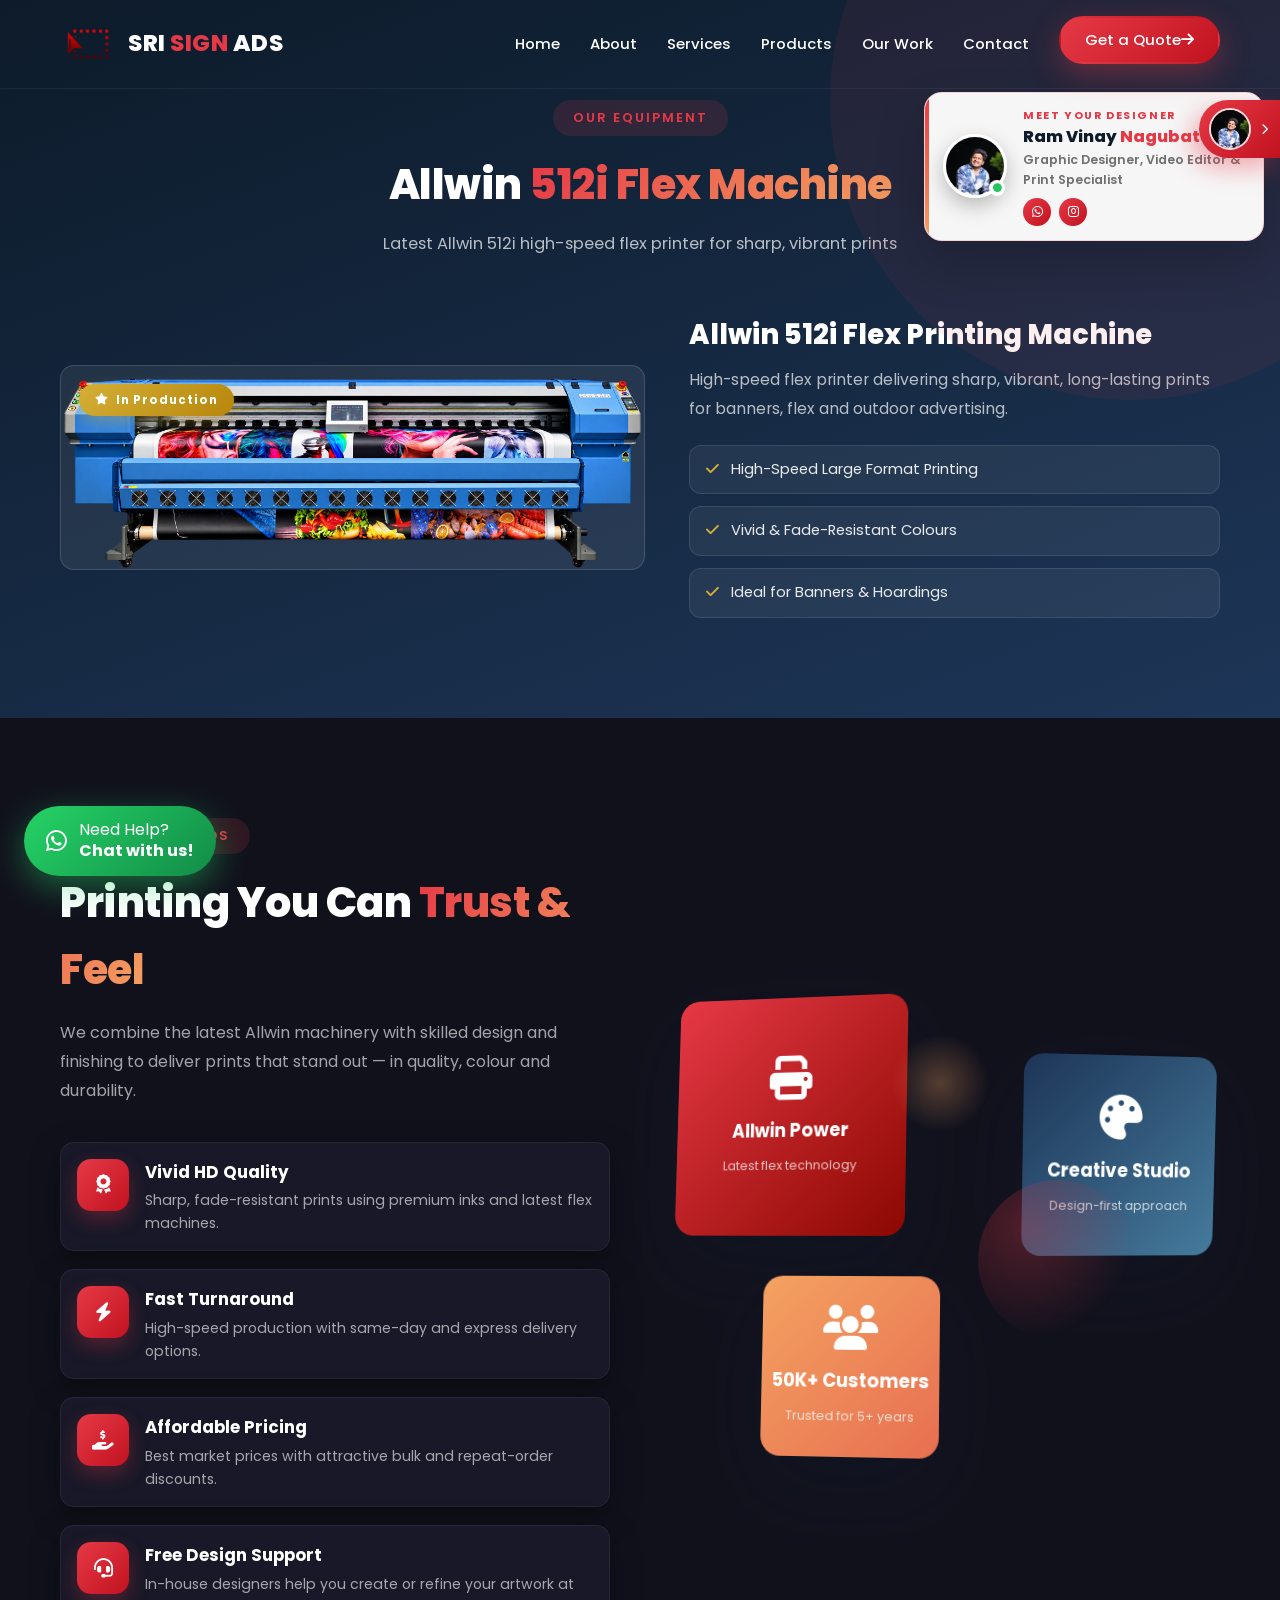
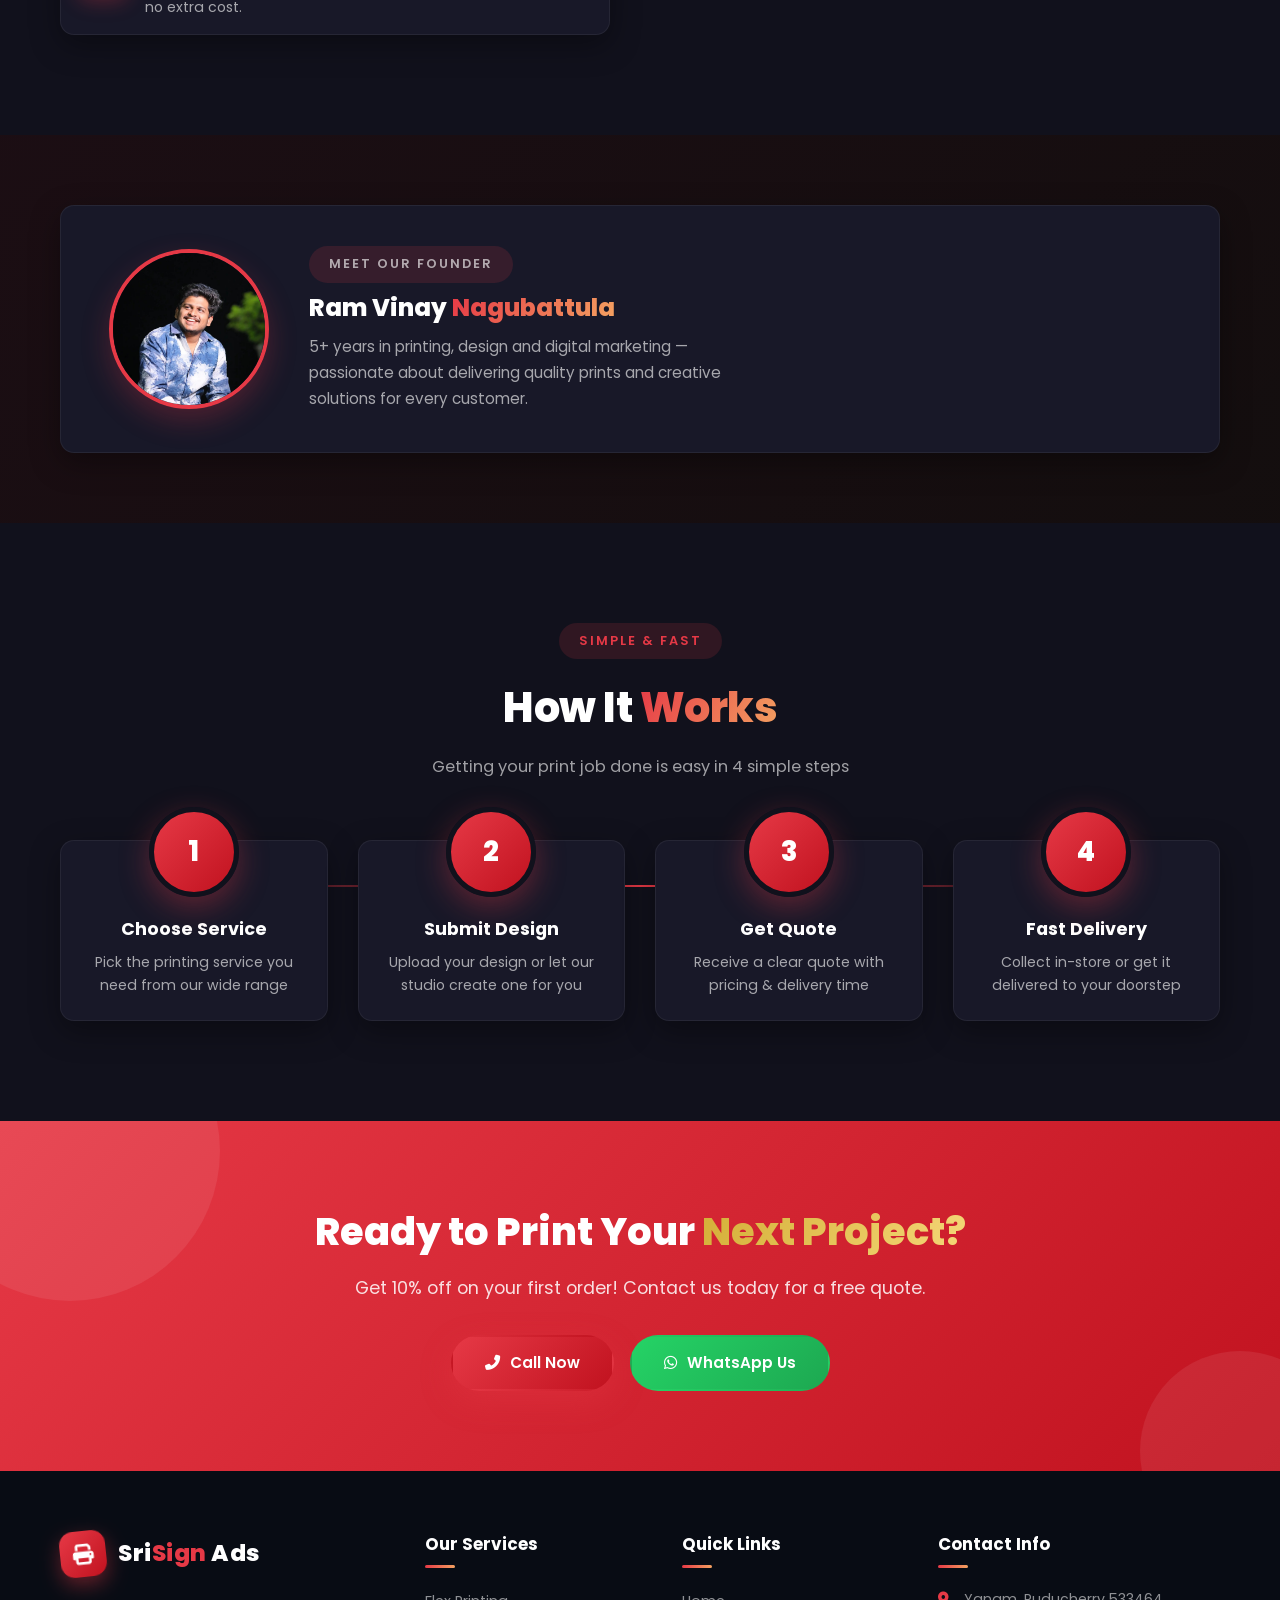
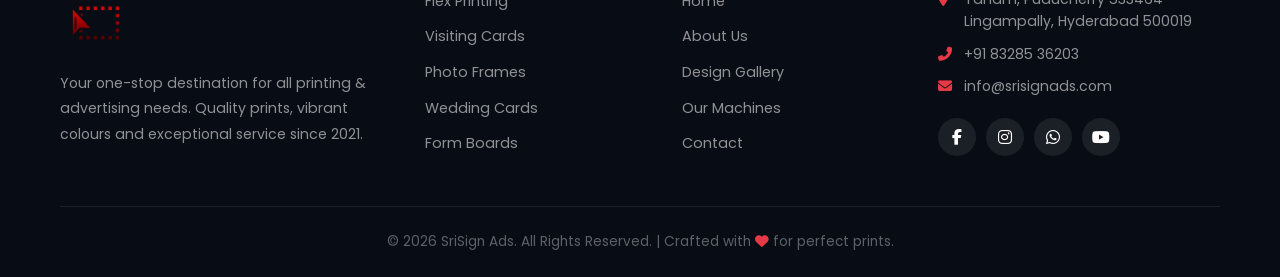
==== about.html @ f0fa79f9 "Split single page into separate pages (Home/About/Services/Products/Our Work/Contact)" ====
<!DOCTYPE html>
<html lang="en">
<head>
    <meta charset="UTF-8">
    <meta name="viewport" content="width=device-width, initial-scale=1.0">
    <title>About Us - SRI SIGN ADS</title>
    <link rel="stylesheet" href="style.css">
    <link rel="preconnect" href="https://fonts.googleapis.com">
    <link rel="preconnect" href="https://fonts.gstatic.com" crossorigin>
    <link href="https://fonts.googleapis.com/css2?family=Poppins:wght@300;400;500;600;700;800;900&display=swap" rel="stylesheet">
    <link rel="stylesheet" href="https://cdnjs.cloudflare.com/ajax/libs/font-awesome/6.4.0/css/all.min.css">
</head>
<body>

    <!-- Navbar -->
    <nav class="navbar" id="navbar">
        <div class="container nav-container">
            <a href="index.html" class="logo">
                <img src="images/logo-new.png" alt="SRI SIGN ADS Logo" class="logo-img">
                <span class="logo-text">SRI<span> SIGN</span> ADS</span>
            </a>
            <button class="nav-toggle" id="navToggle" aria-label="Menu">
                <i class="fas fa-bars"></i>
            </button>
            <ul class="nav-links" id="navLinks">
                <li><a href="index.html">Home</a></li>
                <li><a href="about.html">About</a></li>
                <li><a href="services.html">Services</a></li>
                <li><a href="products.html">Products</a></li>
                <li><a href="our-work.html">Our Work</a></li>
                <li><a href="contact.html">Contact</a></li>
                <li class="nav-cta"><a href="contact.html" class="btn btn-primary btn-nav">Get a Quote<i class="fas fa-arrow-right"></i></a></li>
            </ul>
        </div>
    </nav>

    <!-- Founder Side Slide -->
    <div class="founder-slide" id="founderSlide">
        <div class="founder-slide-card">
            <div class="founder-slide-avatar">
                <img src="images/founder.jpg" alt="Ram Vinay Nagubattula" class="founder-slide-img">
                <span class="founder-slide-status"><i class="fas fa-circle"></i></span>
            </div>
            <div class="founder-slide-info">
                <span class="founder-slide-greet">Meet your designer</span>
                <h4 class="founder-slide-name">Ram Vinay <span>Nagubattula</span></h4>
                <p class="founder-slide-role">Graphic Designer, Video Editor &amp; Print Specialist</p>
                <div class="founder-slide-social">
                    <a href="https://wa.me/918328536203" target="_blank" aria-label="WhatsApp"><i class="fab fa-whatsapp"></i></a>
                    <a href="https://www.instagram.com/srisign.ads/?hl=en" target="_blank" aria-label="Instagram"><i class="fab fa-instagram"></i></a>
                </div>
            </div>
        </div>
    </div>
    <button class="founder-slide-toggle" id="founderToggle" aria-label="Toggle founder card" title="Founder">
        <img src="images/founder.jpg" alt="Founder" class="founder-toggle-img">
        <i class="fas fa-chevron-left founder-toggle-icon"></i>
    </button>

    <!-- Machines Section -->
    <section class="machines" id="machines">
        <div class="container">
            <div class="section-header">
                <span class="section-tag">Our Equipment</span>
                <h2>Allwin <span class="grad-text">512i Flex Machine</span></h2>
                <p>Latest Allwin 512i high-speed flex printer for sharp, vibrant prints</p>
            </div>
            <div class="machine-layout">
                <div class="machine-showcase tilt-card">
                    <img src="images/allwin-machine-512i.png" alt="Allwin 512i Flex Printing Machine">
                    <span class="machine-tag"><i class="fas fa-star"></i> In Production</span>
                </div>
                <div class="machine-caption">
                    <h3>Allwin 512i Flex Printing Machine</h3>
                    <p>High-speed flex printer delivering sharp, vibrant, long-lasting prints for banners, flex and outdoor advertising.</p>
                    <ul>
                        <li><i class="fas fa-check"></i> High-Speed Large Format Printing</li>
                        <li><i class="fas fa-check"></i> Vivid &amp; Fade-Resistant Colours</li>
                        <li><i class="fas fa-check"></i> Ideal for Banners &amp; Hoardings</li>
                    </ul>
                </div>
            </div>
        </div>
    </section>

    <!-- Why Choose Us -->
    <section class="why-us" id="about">
        <div class="container">
            <div class="why-us-grid">
                <div class="why-us-content">
                    <span class="section-tag">Why SriSign Ads</span>
                    <h2>Printing You Can <span class="grad-text">Trust &amp; Feel</span></h2>
                    <p class="why-us-desc">We combine the latest Allwin machinery with skilled design and finishing to deliver prints that stand out — in quality, colour and durability.</p>
                    <div class="features-list">
                        <div class="feature-item tilt-card">
                            <div class="feature-icon"><i class="fas fa-award"></i></div>
                            <div>
                                <h4>Vivid HD Quality</h4>
                                <p>Sharp, fade-resistant prints using premium inks and latest flex machines.</p>
                            </div>
                        </div>
                        <div class="feature-item tilt-card">
                            <div class="feature-icon"><i class="fas fa-bolt"></i></div>
                            <div>
                                <h4>Fast Turnaround</h4>
                                <p>High-speed production with same-day and express delivery options.</p>
                            </div>
                        </div>
                        <div class="feature-item tilt-card">
                            <div class="feature-icon"><i class="fas fa-hand-holding-usd"></i></div>
                            <div>
                                <h4>Affordable Pricing</h4>
                                <p>Best market prices with attractive bulk and repeat-order discounts.</p>
                            </div>
                        </div>
                        <div class="feature-item tilt-card">
                            <div class="feature-icon"><i class="fas fa-headset"></i></div>
                            <div>
                                <h4>Free Design Support</h4>
                                <p>In-house designers help you create or refine your artwork at no extra cost.</p>
                            </div>
                        </div>
                    </div>
                </div>
                <div class="why-us-visual">
                    <div class="visual-3d v3d-1">
                        <i class="fas fa-print"></i>
                        <h4>Allwin Power</h4>
                        <p>Latest flex technology</p>
                    </div>
                    <div class="visual-3d v3d-2">
                        <i class="fas fa-palette"></i>
                        <h4>Creative Studio</h4>
                        <p>Design-first approach</p>
                    </div>
                    <div class="visual-3d v3d-3">
                        <i class="fas fa-users"></i>
                        <h4>50K+ Customers</h4>
                        <p>Trusted for 5+ years</p>
                    </div>
                    <div class="orb orb-1"></div>
                    <div class="orb orb-2"></div>
                </div>
            </div>
        </div>
    </section>

    <!-- Founder -->
    <section class="founder-section">
        <div class="container">
            <div class="founder-card tilt-card">
                <div class="founder-img-wrap">
                    <img src="images/founder.jpg" alt="Founder Ram Vinay Nagubattula" class="founder-img">
                </div>
                <div class="founder-info">
                    <span class="section-tag">Meet Our Founder</span>
                    <h3>Ram Vinay <span class="grad-text">Nagubattula</span></h3>
                    <p>5+ years in printing, design and digital marketing — passionate about delivering quality prints and creative solutions for every customer.</p>
                </div>
            </div>
        </div>
    </section>

    <!-- Process Section -->
    <section class="process">
        <div class="container">
            <div class="section-header">
                <span class="section-tag">Simple &amp; Fast</span>
                <h2>How It <span class="grad-text">Works</span></h2>
                <p>Getting your print job done is easy in 4 simple steps</p>
            </div>
            <div class="process-grid">
                <div class="process-step tilt-card">
                    <div class="step-number">1</div>
                    <h4>Choose Service</h4>
                    <p>Pick the printing service you need from our wide range</p>
                </div>
                <div class="process-step tilt-card">
                    <div class="step-number">2</div>
                    <h4>Submit Design</h4>
                    <p>Upload your design or let our studio create one for you</p>
                </div>
                <div class="process-step tilt-card">
                    <div class="step-number">3</div>
                    <h4>Get Quote</h4>
                    <p>Receive a clear quote with pricing &amp; delivery time</p>
                </div>
                <div class="process-step tilt-card">
                    <div class="step-number">4</div>
                    <h4>Fast Delivery</h4>
                    <p>Collect in-store or get it delivered to your doorstep</p>
                </div>
            </div>
        </div>
    </section>

    <!-- CTA Section -->
    <section class="cta">
        <div class="container">
            <h2>Ready to Print Your <span class="grad-text-2">Next Project?</span></h2>
            <p>Get 10% off on your first order! Contact us today for a free quote.</p>
            <div class="cta-buttons">
                <a href="tel:+918328536203" class="btn btn-primary"><i class="fas fa-phone-alt"></i> Call Now</a>
                <a href="https://wa.me/918328536203" class="btn btn-whatsapp"><i class="fab fa-whatsapp"></i> WhatsApp Us</a>
            </div>
        </div>
    </section>

    <!-- Footer -->
    <footer class="footer">
        <div class="container">
            <div class="footer-grid">
                <div class="footer-col">
                    <a href="index.html" class="logo footer-logo">
                        <div class="footer-logo-head">
                            <div class="logo-badge"><i class="fas fa-print"></i></div>
                            <span class="logo-text">Sri<span>Sign</span> Ads</span>
                        </div>
                        <img src="images/logo-new.png" alt="SriSign Ads Logo" class="footer-logo-png">
                    </a>
                    <p>Your one-stop destination for all printing &amp; advertising needs. Quality prints, vibrant colours and exceptional service since 2021.</p>
                </div>
                <div class="footer-col">
                    <h4>Our Services</h4>
                    <ul>
                        <li><a href="services.html">Flex Printing</a></li>
                        <li><a href="services.html">Visiting Cards</a></li>
                        <li><a href="services.html">Photo Frames</a></li>
                        <li><a href="services.html">Wedding Cards</a></li>
                        <li><a href="services.html">Form Boards</a></li>
                    </ul>
                </div>
                <div class="footer-col">
                    <h4>Quick Links</h4>
                    <ul>
                        <li><a href="index.html">Home</a></li>
                        <li><a href="about.html">About Us</a></li>
                        <li><a href="our-work.html">Design Gallery</a></li>
                        <li><a href="products.html#machines">Our Machines</a></li>
                        <li><a href="contact.html">Contact</a></li>
                    </ul>
                </div>
                <div class="footer-col">
                    <h4>Contact Info</h4>
                    <ul class="footer-contact">
                        <li><i class="fas fa-map-marker-alt"></i> Yanam, Puducherry 533464<br>Lingampally, Hyderabad 500019</li>
                        <li><i class="fas fa-phone-alt"></i> +91 83285 36203</li>
                        <li><i class="fas fa-envelope"></i> info@srisignads.com</li>
                    </ul>
                    <div class="footer-social">
                        <a href="#" aria-label="Facebook"><i class="fab fa-facebook-f"></i></a>
                        <a href="https://www.instagram.com/srisign.ads/?hl=en" target="_blank" aria-label="Instagram"><i class="fab fa-instagram"></i></a>
                        <a href="https://wa.me/918328536203" target="_blank" aria-label="WhatsApp"><i class="fab fa-whatsapp"></i></a>
                        <a href="#" aria-label="YouTube"><i class="fab fa-youtube"></i></a>
                    </div>
                </div>
            </div>
            <div class="footer-bottom">
                <p>&copy; 2026 SriSign Ads. All Rights Reserved. | Crafted with <i class="fas fa-heart"></i> for perfect prints.</p>
            </div>
        </div>
    </footer>

    <!-- Back to Top -->
    <a href="index.html" class="back-to-top" id="backToTop" aria-label="Back to top">
        <i class="fas fa-arrow-up"></i>
    </a>

    <!-- Floating WhatsApp -->
    <a href="https://wa.me/918328536203?text=Hi%20SriSign%20Ads%2C%20I%20need%20a%20quote" class="whatsapp-float" target="_blank" aria-label="Chat on WhatsApp">
        <div class="whatsapp-float-icon"><i class="fab fa-whatsapp"></i></div>
        <span class="whatsapp-float-text">Need Help?<strong>Chat with us!</strong></span>
    </a>

    <script src="script.js"></script>
</body>
</html>
---- style.css ----
/* ===== RESET & BASE ===== */
* {
    margin: 0;
    padding: 0;
    box-sizing: border-box;
}

:root {
    --primary: #e63946;
    --primary-dark: #c1121f;
    --secondary: #1d3557;
    --accent: #f4a261;
    --gold: #d4af37;
    --dark: #0d1b2a;
    --light: #f5f7fb;
    --gray: #6c757d;
    --light-gray: #e9ecef;
    --white: #ffffff;
    --shadow: 0 10px 30px rgba(0, 0, 0, 0.1);
    --shadow-lg: 0 20px 60px rgba(0, 0, 0, 0.18);
    --shadow-3d: 0 30px 80px rgba(13, 27, 42, 0.35);
    --radius: 14px;
    --transition: all 0.35s cubic-bezier(0.22, 1, 0.36, 1);
}

html {
    scroll-behavior: smooth;
}

body {
    font-family: 'Poppins', sans-serif;
    color: #333;
    line-height: 1.6;
    overflow-x: hidden;
    background: var(--white);
}

.container {
    max-width: 1200px;
    margin: 0 auto;
    padding: 0 20px;
}

a {
    text-decoration: none;
    color: inherit;
}

ul {
    list-style: none;
}

img {
    max-width: 100%;
    display: block;
}

/* ===== UTILITIES ===== */
.grad-text {
    background: linear-gradient(120deg, var(--primary) 0%, var(--accent) 100%);
    -webkit-background-clip: text;
    background-clip: text;
    -webkit-text-fill-color: transparent;
    color: transparent;
}

.grad-text-2 {
    background: linear-gradient(120deg, var(--gold) 0%, #f5d778 100%);
    -webkit-background-clip: text;
    background-clip: text;
    -webkit-text-fill-color: transparent;
    color: transparent;
}

.section-tag {
    display: inline-flex;
    align-items: center;
    gap: 8px;
    padding: 8px 20px;
    border-radius: 50px;
    background: rgba(230, 57, 70, 0.08);
    color: var(--primary);
    font-size: 0.8rem;
    font-weight: 600;
    letter-spacing: 2px;
    text-transform: uppercase;
    margin-bottom: 16px;
}

.section-tag.light {
    background: rgba(255, 255, 255, 0.12);
    color: var(--gold);
}

/* ===== BUTTONS ===== */
.btn {
    display: inline-flex;
    align-items: center;
    justify-content: center;
    gap: 10px;
    padding: 14px 32px;
    border-radius: 50px;
    font-weight: 600;
    font-size: 0.95rem;
    cursor: pointer;
    transition: var(--transition);
    border: 2px solid transparent;
    text-align: center;
    position: relative;
    overflow: hidden;
}

.btn::after {
    content: '';
    position: absolute;
    inset: 0;
    background: linear-gradient(120deg, transparent 30%, rgba(255, 255, 255, 0.25) 50%, transparent 70%);
    transform: translateX(-100%);
    transition: transform 0.6s ease;
}

.btn:hover::after {
    transform: translateX(100%);
}

.btn-primary {
    background: linear-gradient(135deg, var(--primary), var(--primary-dark));
    color: var(--white);
    border-color: transparent;
}

.btn-primary:hover {
    transform: translateY(-3px);
    box-shadow: 0 12px 35px rgba(230, 57, 70, 0.45);
}

.btn-secondary {
    background: rgba(255, 255, 255, 0.08);
    color: var(--white);
    border-color: rgba(255, 255, 255, 0.6);
    backdrop-filter: blur(6px);
}

.btn-secondary:hover {
    background: var(--white);
    color: var(--secondary);
    transform: translateY(-3px);
}

.btn-outline {
    background: transparent;
    color: var(--primary);
    border-color: var(--primary);
}

.btn-outline:hover {
    background: var(--primary);
    color: var(--white);
    transform: translateY(-3px);
    box-shadow: 0 12px 30px rgba(230, 57, 70, 0.35);
}

.btn-whatsapp {
    background: linear-gradient(135deg, #25d366, #1da851);
    color: var(--white);
    border-color: transparent;
}

.btn-whatsapp:hover {
    transform: translateY(-3px);
    box-shadow: 0 12px 30px rgba(37, 211, 102, 0.45);
}

.btn-full {
    width: 100%;
}

.btn-nav {
    background: linear-gradient(135deg, var(--primary), var(--primary-dark));
    color: var(--white) !important;
    padding: 10px 24px !important;
    border-radius: 50px;
    display: inline-block;
}

.btn-nav:hover {
    box-shadow: 0 8px 25px rgba(230, 57, 70, 0.4);
}

/* ===== 3D TILT CARDS ===== */
.tilt-card {
    perspective: 1000px;
}

.tilt-card:hover {
    transform: perspective(1000px) rotateX(4deg) rotateY(-4deg) translateY(-8px);
    box-shadow: var(--shadow-3d);
}

/* ===== NAVBAR ===== */
.navbar {
    position: fixed;
    top: 0;
    left: 0;
    right: 0;
    z-index: 1000;
    padding: 16px 0;
    transition: var(--transition);
}

.navbar.scrolled {
    background: rgba(255, 255, 255, 0.92);
    backdrop-filter: blur(16px);
    -webkit-backdrop-filter: blur(16px);
    box-shadow: var(--shadow);
    padding: 10px 0;
}

.navbar.scrolled .logo-text,
.navbar.scrolled .nav-links a:not(.btn-nav) {
    color: var(--dark);
}

.nav-container {
    display: flex;
    align-items: center;
    justify-content: space-between;
}

.logo {
    display: flex;
    align-items: center;
    gap: 12px;
}

.logo-img {
    height: 56px;
    width: auto;
    object-fit: contain;
    transition: var(--transition);
}

.logo:hover .logo-img {
    transform: scale(1.05) rotate(-2deg);
}

.footer-logo .logo-img {
    box-shadow: 0 6px 18px rgba(0, 0, 0, 0.35);
}

.logo-badge {
    width: 46px;
    height: 46px;
    border-radius: 14px;
    background: linear-gradient(135deg, var(--primary), var(--primary-dark));
    display: flex;
    align-items: center;
    justify-content: center;
    font-size: 1.3rem;
    color: var(--white);
    box-shadow: 0 8px 20px rgba(230, 57, 70, 0.4);
    transform: rotate(-6deg);
    transition: var(--transition);
}

.logo:hover .logo-badge {
    transform: rotate(0deg) scale(1.05);
}

.logo-text {
    font-size: 1.45rem;
    font-weight: 800;
    color: var(--white);
    letter-spacing: 0.5px;
    transition: var(--transition);
}

.logo-text span {
    color: var(--primary);
}

.nav-links {
    display: flex;
    align-items: center;
    gap: 30px;
}

.nav-links > li {
    list-style: none;
}

.nav-links a {
    color: var(--white);
    font-weight: 500;
    font-size: 0.93rem;
    transition: var(--transition);
    position: relative;
}

.nav-links a:not(.btn-nav)::after {
    content: '';
    position: absolute;
    bottom: -6px;
    left: 0;
    width: 0;
    height: 2px;
    background: var(--primary);
    transition: var(--transition);
    border-radius: 2px;
}

.nav-links a:not(.btn-nav):hover {
    color: var(--primary);
}

.nav-links a:not(.btn-nav):hover::after {
    width: 100%;
}

.nav-toggle {
    display: none;
    background: none;
    border: none;
    color: var(--white);
    font-size: 1.5rem;
    cursor: pointer;
    z-index: 1001;
}

.navbar.scrolled .nav-toggle {
    color: var(--dark);
}

/* ===== HERO ===== */
.hero {
    min-height: 100vh;
    background: url('images/hero-bg-opt.jpg') center/cover no-repeat;
    display: flex;
    align-items: center;
    position: relative;
    overflow: hidden;
}

.hero-overlay {
    position: absolute;
    inset: 0;
    z-index: 1;
    pointer-events: none;
    background:
        linear-gradient(100deg, rgba(8, 8, 12, 0.92) 0%, rgba(8, 8, 12, 0.72) 30%, rgba(8, 8, 12, 0.34) 58%, rgba(8, 8, 12, 0.1) 78%, rgba(8, 8, 12, 0.16) 100%),
        linear-gradient(to top, rgba(8, 8, 12, 0.86) 0%, transparent 28%);
}

.hero-bg-shape {
    position: absolute;
    border-radius: 50%;
    filter: blur(2px);
}

.shape-1 {
    width: 520px;
    height: 520px;
    background: linear-gradient(135deg, rgba(230, 57, 70, 0.35), rgba(230, 57, 70, 0.05));
    top: -140px;
    right: -120px;
    animation: floatShape 9s ease-in-out infinite;
}

.shape-2 {
    width: 340px;
    height: 340px;
    background: linear-gradient(135deg, rgba(244, 162, 97, 0.3), rgba(244, 162, 97, 0.05));
    bottom: -80px;
    left: 15%;
    animation: floatShape 7s ease-in-out infinite reverse;
}

.shape-3 {
    width: 200px;
    height: 200px;
    background: linear-gradient(135deg, rgba(45, 157, 144, 0.35), rgba(45, 157, 144, 0.05));
    top: 30%;
    left: 5%;
    animation: floatShape 11s ease-in-out infinite;
}

.float-print {
    position: absolute;
    color: rgba(255, 255, 255, 0.08);
    z-index: 0;
}

.float-1 { font-size: 9rem; top: 18%; right: 12%; animation: floatY 6s ease-in-out infinite; }
.float-2 { font-size: 6rem; bottom: 22%; right: 28%; animation: floatY 8s ease-in-out infinite reverse; }
.float-3 { font-size: 5rem; top: 65%; left: 42%; animation: floatY 7s ease-in-out infinite 1s; }

@keyframes floatY {
    0%, 100% { transform: translateY(0) rotate(0deg); }
    50% { transform: translateY(-30px) rotate(6deg); }
}

@keyframes floatShape {
    0%, 100% { transform: scale(1) rotate(0deg); }
    50% { transform: scale(1.08) rotate(8deg); }
}

.hero-content {
    position: relative;
    z-index: 2;
    padding-top: 90px;
}

.hero-eyebrow {
    display: inline-flex;
    align-items: center;
    gap: 14px;
    color: var(--primary);
    font-size: 0.86rem;
    font-weight: 700;
    letter-spacing: 0.38em;
    text-transform: uppercase;
    margin-bottom: 24px;
    animation: fadeUp .8s ease .15s both;
}

.hero-eyebrow::before {
    content: '';
    width: 48px;
    height: 2px;
    background: var(--primary);
    box-shadow: 0 0 12px rgba(230, 57, 70, 0.6);
}

.hero-title {
    font-size: clamp(3rem, 7vw, 5.4rem);
    font-weight: 900;
    color: var(--white);
    line-height: 1.05;
    margin-bottom: 26px;
    letter-spacing: -2px;
    animation: fadeUp .8s ease .3s both;
}

.hero-accent {
    color: var(--primary);
    text-shadow: 0 0 38px rgba(230, 57, 70, 0.4);
}

.hero-subtitle {
    font-size: 1.15rem;
    color: rgba(255, 255, 255, 0.82);
    max-width: 560px;
    margin-bottom: 38px;
    line-height: 1.75;
    font-weight: 300;
    animation: fadeUp .8s ease .45s both;
}

.hero-buttons {
    display: flex;
    gap: 16px;
    margin-bottom: 64px;
    flex-wrap: wrap;
    animation: fadeUp .8s ease .6s both;
}

.btn-primary {
    box-shadow: 0 10px 30px rgba(230, 57, 70, 0.35);
}

.btn-primary:hover {
    transform: translateY(-3px);
    box-shadow: 0 16px 44px rgba(230, 57, 70, 0.5);
}

.btn-play {
    display: inline-flex;
    align-items: center;
    gap: 14px;
    padding: 13px 26px;
    border-radius: 50px;
    font-weight: 600;
    font-size: 0.95rem;
    color: var(--white);
    background: rgba(255, 255, 255, 0.07);
    border: 1px solid rgba(255, 255, 255, 0.22);
    backdrop-filter: blur(12px);
    -webkit-backdrop-filter: blur(12px);
    transition: var(--transition);
}

.btn-play .play-icon {
    width: 40px;
    height: 40px;
    border-radius: 50%;
    background: var(--white);
    color: var(--primary);
    display: flex;
    align-items: center;
    justify-content: center;
    font-size: 0.75rem;
    transition: var(--transition);
}

.btn-play:hover {
    border-color: var(--primary);
    background: rgba(230, 57, 70, 0.14);
}

.btn-play:hover .play-icon {
    background: var(--primary);
    color: var(--white);
    transform: scale(1.12);
}

.hero-stats {
    display: flex;
    gap: 48px;
    flex-wrap: wrap;
    position: relative;
    padding-top: 36px;
    animation: fadeUp .8s ease .75s both;
}

.hero-stats::before {
    content: '';
    position: absolute;
    top: 0;
    left: 0;
    width: 130px;
    height: 2px;
    background: linear-gradient(90deg, var(--primary), transparent);
}

.stat {
    display: flex;
    flex-direction: column;
    gap: 4px;
}

.stat-icon {
    font-size: 1.5rem;
    color: var(--primary);
    margin-bottom: 6px;
}

.stat h3 {
    font-size: 2.4rem;
    font-weight: 800;
    color: var(--white);
    line-height: 1;
}

.stat h3 span {
    font-size: 1.4rem;
    color: var(--primary);
    margin-left: 2px;
}

.stat-premium {
    letter-spacing: -0.5px;
}

.stat p {
    color: rgba(255, 255, 255, 0.62);
    font-size: 0.85rem;
    font-weight: 500;
    letter-spacing: 0.3px;
    margin-top: 4px;
}

/* Scroll indicator */
.scroll-indicator {
    position: absolute;
    bottom: 26px;
    left: 50%;
    transform: translateX(-50%);
    z-index: 3;
    display: flex;
    flex-direction: column;
    align-items: center;
    gap: 9px;
    text-decoration: none;
    transition: var(--transition);
}

.scroll-mouse {
    width: 27px;
    height: 44px;
    border: 2px solid rgba(255, 255, 255, 0.55);
    border-radius: 16px;
    display: flex;
    justify-content: center;
    padding-top: 8px;
    transition: var(--transition);
}

.scroll-wheel {
    width: 4px;
    height: 9px;
    border-radius: 4px;
    background: var(--primary);
    animation: scrollWheel 1.8s ease-in-out infinite;
}

.scroll-text {
    font-size: 0.68rem;
    letter-spacing: 0.32em;
    color: rgba(255, 255, 255, 0.65);
    font-weight: 600;
}

.scroll-indicator:hover .scroll-mouse {
    border-color: var(--primary);
    transform: translateY(-3px);
}

@keyframes scrollWheel {
    0% { transform: translateY(0); opacity: 1; }
    70% { transform: translateY(15px); opacity: 0; }
    100% { transform: translateY(0); opacity: 0; }
}

@keyframes fadeUp {
    from { opacity: 0; transform: translateY(28px); }
    to { opacity: 1; transform: translateY(0); }
}

/* ===== SECTION HEADERS ===== */
.section-header {
    text-align: center;
    margin-bottom: 60px;
}

.section-header h2 {
    font-size: 2.6rem;
    font-weight: 800;
    color: var(--dark);
    margin-bottom: 12px;
    letter-spacing: -0.5px;
}

.section-header p {
    color: var(--gray);
    font-size: 1.02rem;
    max-width: 540px;
    margin: 0 auto;
}

/* ===== SERVICES ===== */
.services {
    padding: 100px 0;
    background: var(--light);
    position: relative;
}

.services-badge {
    display: flex;
    align-items: center;
    justify-content: center;
    gap: 16px;
    margin: -40px auto 50px;
    max-width: 460px;
    padding: 18px 30px;
    background: linear-gradient(135deg, var(--primary), var(--primary-dark));
    border-radius: 60px;
    box-shadow: 0 16px 40px rgba(230, 57, 70, 0.4);
    position: relative;
    z-index: 3;
}

.services-badge i {
    font-size: 2rem;
    color: var(--gold);
}

.services-badge strong {
    display: block;
    color: var(--white);
    font-size: 1.25rem;
    font-weight: 800;
    line-height: 1.2;
}

.services-badge span {
    color: rgba(255, 255, 255, 0.85);
    font-size: 0.85rem;
    font-weight: 500;
}

.services::before {
    content: '';
    position: absolute;
    top: 40px;
    left: 50%;
    transform: translateX(-50%);
    width: 560px;
    height: 560px;
    background: radial-gradient(circle, rgba(230, 57, 70, 0.06), transparent 70%);
    pointer-events: none;
}

.services-grid {
    display: grid;
    grid-template-columns: repeat(3, 1fr);
    gap: 30px;
    position: relative;
}

.service-card {
    background: var(--white);
    border-radius: var(--radius);
    padding: 36px 28px;
    transition: var(--transition);
    position: relative;
    overflow: hidden;
    border: 1px solid rgba(0, 0, 0, 0.04);
    box-shadow: 0 6px 24px rgba(13, 27, 42, 0.06);
}

.service-card::before {
    content: '';
    position: absolute;
    top: 0;
    left: 0;
    width: 100%;
    height: 4px;
    background: linear-gradient(90deg, var(--primary), var(--accent));
    transform: scaleX(0);
    transform-origin: left;
    transition: var(--transition);
}

.service-card:hover {
    border-color: rgba(230, 57, 70, 0.25);
}

.service-card:hover::before {
    transform: scaleX(1);
}

.service-card.featured {
    border: 2px solid var(--primary);
}

.service-badge {
    position: absolute;
    top: 18px;
    right: -34px;
    background: linear-gradient(135deg, var(--primary), var(--primary-dark));
    color: var(--white);
    padding: 4px 44px;
    font-size: 0.72rem;
    font-weight: 700;
    transform: rotate(45deg);
    text-transform: uppercase;
    letter-spacing: 1px;
    box-shadow: 0 4px 12px rgba(230, 57, 70, 0.35);
}

.service-icon {
    width: 70px;
    height: 70px;
    background: linear-gradient(135deg, rgba(230, 57, 70, 0.1), rgba(244, 162, 97, 0.08));
    border-radius: 18px;
    display: flex;
    align-items: center;
    justify-content: center;
    margin-bottom: 20px;
    position: relative;
    transition: var(--transition);
}

.service-card:hover .service-icon {
    transform: rotate(-6deg) scale(1.08);
}

.service-icon i {
    font-size: 1.8rem;
    background: linear-gradient(135deg, var(--primary), var(--primary-dark));
    -webkit-background-clip: text;
    background-clip: text;
    -webkit-text-fill-color: transparent;
    color: transparent;
}

.service-card h3 {
    font-size: 1.3rem;
    font-weight: 700;
    color: var(--dark);
    margin-bottom: 12px;
}

.service-card > p {
    color: var(--gray);
    font-size: 0.92rem;
    margin-bottom: 20px;
    line-height: 1.7;
}

.service-features {
    margin-bottom: 24px;
}

.service-features li {
    padding: 5px 0;
    font-size: 0.88rem;
    color: #555;
    display: flex;
    align-items: center;
    gap: 10px;
}

.service-features li i {
    color: var(--primary);
    font-size: 0.72rem;
    background: rgba(230, 57, 70, 0.1);
    width: 18px;
    height: 18px;
    border-radius: 50%;
    display: flex;
    align-items: center;
    justify-content: center;
}

/* ===== PRODUCTS ===== */
.products {
    padding: 100px 0;
    background: var(--white);
}

.products-grid {
    display: grid;
    grid-template-columns: repeat(4, 1fr);
    gap: 24px;
}

.product-item {
    background: var(--light);
    border: 1px solid rgba(0, 0, 0, 0.04);
    border-radius: var(--radius);
    padding: 30px 24px;
    text-align: center;
    transition: var(--transition);
}

.product-item:hover {
    background: var(--white);
    box-shadow: var(--shadow-lg);
}

.product-icon {
    width: 64px;
    height: 64px;
    margin: 0 auto 18px;
    background: linear-gradient(135deg, rgba(230, 57, 70, 0.1), rgba(244, 162, 97, 0.1));
    border-radius: 16px;
    display: flex;
    align-items: center;
    justify-content: center;
    transition: var(--transition);
}

.product-item:hover .product-icon {
    background: linear-gradient(135deg, var(--primary), var(--primary-dark));
    transform: rotate(-6deg) scale(1.08);
}

.product-icon i {
    font-size: 1.5rem;
    background: linear-gradient(135deg, var(--primary), var(--primary-dark));
    -webkit-background-clip: text;
    background-clip: text;
    -webkit-text-fill-color: transparent;
    color: transparent;
    transition: var(--transition);
}

.product-item:hover .product-icon i {
    background: var(--white);
    -webkit-background-clip: text;
    background-clip: text;
    -webkit-text-fill-color: transparent;
    background-image: none;
    color: var(--white);
}

.product-item h3 {
    font-size: 1.05rem;
    font-weight: 700;
    color: var(--dark);
    margin-bottom: 8px;
}

.product-item p {
    color: var(--gray);
    font-size: 0.85rem;
    line-height: 1.6;
    margin-bottom: 14px;
}

.product-link {
    display: inline-flex;
    align-items: center;
    gap: 6px;
    color: var(--primary);
    font-size: 0.85rem;
    font-weight: 600;
    transition: var(--transition);
}

.product-link i {
    font-size: 0.7rem;
    transition: var(--transition);
}

.product-link:hover {
    color: var(--primary-dark);
    gap: 10px;
}

@media (max-width: 992px) {
    .products-grid {
        grid-template-columns: repeat(2, 1fr);
    }
}

@media (max-width: 520px) {
    .products-grid {
        grid-template-columns: 1fr;
    }
}

/* ===== DIGITAL SERVICES ===== */
.digital-services {
    padding: 100px 0;
    background: linear-gradient(160deg, var(--dark) 0%, var(--secondary) 100%);
    position: relative;
    overflow: hidden;
}

.digital-services::before {
    content: '';
    position: absolute;
    width: 500px;
    height: 500px;
    border-radius: 50%;
    background: rgba(230, 57, 70, 0.08);
    top: -160px;
    right: -120px;
}

.digital-services::after {
    content: '';
    position: absolute;
    width: 360px;
    height: 360px;
    border-radius: 50%;
    background: rgba(212, 175, 55, 0.06);
    bottom: -120px;
    left: -100px;
}

.digital-services .section-header h2 {
    color: var(--white);
}

.digital-services .section-header p {
    color: rgba(255, 255, 255, 0.7);
}

.digital-grid {
    display: grid;
    grid-template-columns: repeat(2, 1fr);
    gap: 32px;
    position: relative;
    z-index: 2;
}

.digital-card {
    position: relative;
    background: rgba(255, 255, 255, 0.06);
    backdrop-filter: blur(12px);
    border: 1px solid rgba(255, 255, 255, 0.12);
    border-radius: var(--radius);
    padding: 40px 36px;
    transition: var(--transition);
}

.digital-card:hover {
    background: rgba(255, 255, 255, 0.1);
}

.digital-card.featured-digital {
    border-color: rgba(212, 175, 55, 0.45);
}

.digital-badge {
    position: absolute;
    top: 18px;
    right: 18px;
    width: 40px;
    height: 40px;
    background: linear-gradient(135deg, var(--primary), var(--primary-dark));
    border-radius: 50%;
    display: flex;
    align-items: center;
    justify-content: center;
    color: var(--white);
    font-size: 0.95rem;
    box-shadow: 0 8px 20px rgba(230, 57, 70, 0.4);
}

.digital-icon {
    width: 72px;
    height: 72px;
    background: linear-gradient(135deg, rgba(230, 57, 70, 0.2), rgba(244, 162, 97, 0.15));
    border: 1px solid rgba(255, 255, 255, 0.15);
    border-radius: 18px;
    display: flex;
    align-items: center;
    justify-content: center;
    margin-bottom: 20px;
}

.digital-icon i {
    font-size: 1.7rem;
    color: var(--accent);
}

.featured-digital .digital-icon i {
    color: var(--gold);
}

.digital-card h3 {
    color: var(--white);
    font-size: 1.4rem;
    font-weight: 800;
    margin-bottom: 12px;
}

.digital-card > p {
    color: rgba(255, 255, 255, 0.7);
    font-size: 0.92rem;
    line-height: 1.75;
    margin-bottom: 20px;
}

.digital-features {
    display: flex;
    flex-direction: column;
    gap: 10px;
    margin-bottom: 28px;
}

.digital-features li {
    display: flex;
    align-items: center;
    gap: 10px;
    color: rgba(255, 255, 255, 0.88);
    font-size: 0.9rem;
}

.digital-features li i {
    color: var(--accent);
    font-size: 0.75rem;
}

.digital-strip {
    margin-top: 36px;
    display: grid;
    grid-template-columns: repeat(4, 1fr);
    gap: 16px;
    position: relative;
    z-index: 2;
}

.dstrip-item {
    display: flex;
    align-items: center;
    gap: 12px;
    padding: 16px 18px;
    background: rgba(255, 255, 255, 0.05);
    border: 1px solid rgba(255, 255, 255, 0.1);
    border-radius: 12px;
    color: rgba(255, 255, 255, 0.85);
    font-size: 0.85rem;
    font-weight: 500;
    transition: var(--transition);
}

.dstrip-item:hover {
    background: rgba(230, 57, 70, 0.15);
    transform: translateY(-4px);
}

.dstrip-item i {
    color: var(--gold);
    font-size: 1.1rem;
}

@media (max-width: 768px) {
    .digital-grid {
        grid-template-columns: 1fr;
    }

    .digital-strip {
        grid-template-columns: repeat(2, 1fr);
    }
}

@media (max-width: 480px) {
    .digital-strip {
        grid-template-columns: 1fr;
    }
}

/* ===== PORTFOLIO ===== */
.portfolio {
    padding: 100px 0;
    background: var(--white);
}

.portfolio-3d {
    display: grid;
    grid-template-columns: repeat(3, 1fr);
    gap: 32px;
    perspective: 1600px;
}

.design-card {
    position: relative;
    border-radius: var(--radius);
    overflow: hidden;
    background: var(--white);
    box-shadow: var(--shadow);
    transition: var(--transition);
    transform-style: preserve-3d;
    cursor: pointer;
}

.design-card:hover {
    transform: perspective(1000px) rotateX(3deg) translateY(-12px);
    box-shadow: var(--shadow-3d);
}

.design-img {
    position: relative;
    overflow: hidden;
    aspect-ratio: 8 / 7;
}

.design-img img {
    width: 100%;
    height: 100%;
    object-fit: cover;
    transition: transform 0.6s ease;
}

.design-card:hover .design-img img {
    transform: scale(1.05);
}

.design-img::after {
    content: '';
    position: absolute;
    inset: 0;
    background: linear-gradient(to top, rgba(13, 27, 42, 0.85), transparent 55%);
    opacity: 0;
    transition: var(--transition);
}

.design-card:hover .design-img::after {
    opacity: 1;
}

.design-info {
    padding: 22px;
    display: flex;
    align-items: center;
    justify-content: space-between;
    gap: 12px;
}

.design-cat {
    display: inline-block;
    padding: 5px 14px;
    border-radius: 50px;
    background: linear-gradient(135deg, rgba(230, 57, 70, 0.1), rgba(244, 162, 97, 0.1));
    color: var(--primary);
    font-size: 0.7rem;
    font-weight: 700;
    letter-spacing: 1.5px;
    text-transform: uppercase;
    white-space: nowrap;
}

.design-info h4 {
    font-size: 1.02rem;
    font-weight: 700;
    color: var(--dark);
}

.design-info p {
    color: var(--gray);
    font-size: 0.8rem;
    font-weight: 400;
}

.design-info > div:last-child {
    text-align: right;
}

.samples-block {
    margin-top: 80px;
    padding-top: 60px;
    border-top: 2px dashed var(--light-gray);
}

.samples-heading {
    text-align: center;
    margin-bottom: 40px;
}

.samples-heading h3 {
    font-size: 1.8rem;
    font-weight: 800;
    color: var(--dark);
    margin-bottom: 6px;
}

.samples-heading h3 i {
    color: var(--primary);
    margin-right: 10px;
}

.samples-heading p {
    color: var(--gray);
    font-size: 0.95rem;
}

.samples-grid {
    display: grid;
    grid-template-columns: repeat(4, 1fr);
    gap: 26px;
}

.sample-item {
    position: relative;
    border-radius: var(--radius);
    overflow: hidden;
    box-shadow: var(--shadow);
    transition: var(--transition);
    cursor: pointer;
}

.sample-item:hover {
    transform: perspective(1000px) rotateX(3deg) translateY(-10px);
    box-shadow: var(--shadow-3d);
}

.sample-img {
    aspect-ratio: 4 / 3;
    overflow: hidden;
}

.sample-img img {
    width: 100%;
    height: 100%;
    object-fit: cover;
    transition: transform 0.5s ease;
}

.sample-item:hover .sample-img img {
    transform: scale(1.08);
}

.sample-label {
    position: absolute;
    left: 12px;
    bottom: 12px;
    padding: 6px 14px;
    border-radius: 50px;
    background: rgba(13, 27, 42, 0.85);
    backdrop-filter: blur(8px);
    color: var(--white);
    font-size: 0.72rem;
    font-weight: 700;
    letter-spacing: 1px;
    text-transform: uppercase;
}

@media (max-width: 992px) {
    .samples-grid {
        grid-template-columns: repeat(2, 1fr);
    }
}

@media (max-width: 520px) {
    .samples-grid {
        grid-template-columns: 1fr;
    }
}

.portfolio-note {
    margin-top: 44px;
    display: flex;
    align-items: center;
    justify-content: center;
    gap: 14px;
    padding: 18px 28px;
    background: linear-gradient(135deg, rgba(230, 57, 70, 0.06), rgba(244, 162, 97, 0.06));
    border-radius: 50px;
    border: 1px dashed rgba(230, 57, 70, 0.3);
}

.portfolio-note i {
    color: var(--primary);
    font-size: 1.2rem;
}

.portfolio-note p {
    color: var(--secondary);
    font-size: 0.92rem;
    font-weight: 500;
}

/* ===== MACHINES ===== */
.machines {
    padding: 100px 0;
    background: linear-gradient(160deg, #0d1b2a 0%, #1d3557 100%);
    position: relative;
    overflow: hidden;
}

.machines::before {
    content: '';
    position: absolute;
    width: 600px;
    height: 600px;
    border-radius: 50%;
    background: rgba(230, 57, 70, 0.08);
    top: -200px;
    right: -150px;
}

.machines .section-header h2 {
    color: var(--white);
}

.machines .section-header p {
    color: rgba(255, 255, 255, 0.7);
}

.machine-layout {
    display: grid;
    grid-template-columns: 1.1fr 1fr;
    gap: 44px;
    align-items: center;
}

.machine-showcase {
    position: relative;
    border-radius: var(--radius);
    overflow: hidden;
    background: rgba(255, 255, 255, 0.07);
    border: 1px solid rgba(255, 255, 255, 0.14);
    transition: var(--transition);
}

.machine-showcase:hover {
    background: rgba(255, 255, 255, 0.12);
}

.machine-showcase img {
    width: 100%;
    display: block;
    transition: transform 0.5s ease;
}

.machine-showcase:hover img {
    transform: scale(1.03);
}

.machine-tag {
    position: absolute;
    top: 18px;
    left: 18px;
    display: inline-flex;
    align-items: center;
    gap: 7px;
    padding: 7px 16px;
    border-radius: 50px;
    background: linear-gradient(135deg, var(--gold), #b8860b);
    color: #fff;
    font-size: 0.72rem;
    font-weight: 700;
    letter-spacing: 1px;
    box-shadow: 0 6px 16px rgba(212, 175, 55, 0.35);
}

.machine-caption h3 {
    color: var(--white);
    font-size: 1.7rem;
    font-weight: 800;
    margin-bottom: 14px;
    line-height: 1.3;
}

.machine-caption p {
    color: rgba(255, 255, 255, 0.7);
    font-size: 0.98rem;
    line-height: 1.8;
    margin-bottom: 22px;
}

.machine-caption ul {
    display: flex;
    flex-direction: column;
    gap: 12px;
}

.machine-caption ul li {
    display: flex;
    align-items: flex-start;
    gap: 12px;
    color: rgba(255, 255, 255, 0.9);
    font-size: 0.92rem;
    padding: 12px 16px;
    background: rgba(255, 255, 255, 0.06);
    border: 1px solid rgba(255, 255, 255, 0.1);
    border-radius: 12px;
    transition: var(--transition);
}

.machine-caption ul li:hover {
    background: rgba(230, 57, 70, 0.15);
}

.machine-caption ul li i {
    color: var(--gold);
    margin-top: 4px;
}

/* ===== WHY US ===== */
.why-us {
    padding: 100px 0;
    background: var(--white);
}

.why-us-grid {
    display: grid;
    grid-template-columns: 1fr 1fr;
    gap: 60px;
    align-items: center;
}

.why-us-content h2 {
    font-size: 2.6rem;
    font-weight: 800;
    color: var(--dark);
    margin-bottom: 16px;
    letter-spacing: -0.5px;
}

.why-us-desc {
    color: var(--gray);
    margin-bottom: 36px;
    line-height: 1.8;
}

.features-list {
    display: flex;
    flex-direction: column;
    gap: 18px;
}

.feature-item {
    display: flex;
    gap: 16px;
    align-items: flex-start;
    padding: 16px;
    border-radius: var(--radius);
    background: var(--light);
    border: 1px solid rgba(0, 0, 0, 0.04);
    transition: var(--transition);
}

.feature-item:hover {
    background: var(--white);
}

.feature-icon {
    width: 52px;
    height: 52px;
    min-width: 52px;
    background: linear-gradient(135deg, var(--primary), var(--primary-dark));
    border-radius: 14px;
    display: flex;
    align-items: center;
    justify-content: center;
    box-shadow: 0 8px 20px rgba(230, 57, 70, 0.3);
}

.feature-icon i {
    color: var(--white);
    font-size: 1.2rem;
}

.feature-item h4 {
    font-size: 1.05rem;
    font-weight: 700;
    color: var(--dark);
    margin-bottom: 4px;
}

.feature-item p {
    color: var(--gray);
    font-size: 0.88rem;
}

.why-us-visual {
    position: relative;
    height: 460px;
    perspective: 1200px;
}

.visual-3d {
    position: absolute;
    border-radius: 20px;
    display: flex;
    flex-direction: column;
    align-items: center;
    justify-content: center;
    gap: 10px;
    color: var(--white);
    transition: var(--transition);
    box-shadow: var(--shadow-3d);
}

.visual-3d:hover {
    transform: scale(1.04);
}

.visual-3d i {
    font-size: 2.8rem;
    margin-bottom: 6px;
}

.visual-3d h4 {
    font-size: 1.15rem;
    font-weight: 700;
}

.visual-3d p {
    font-size: 0.8rem;
    opacity: 0.75;
}

.v3d-1 {
    width: 240px;
    height: 240px;
    top: 0;
    left: 0;
    background: linear-gradient(135deg, #e63946, #8d0801);
    transform: rotateY(-12deg) rotateX(4deg);
}

.v3d-2 {
    width: 200px;
    height: 200px;
    top: 60px;
    right: 0;
    background: linear-gradient(135deg, #1d3557, #457b9d);
    transform: rotateY(10deg) rotateX(-4deg);
}

.v3d-3 {
    width: 180px;
    height: 180px;
    bottom: 0;
    left: 90px;
    background: linear-gradient(135deg, #f4a261, #e76f51);
    transform: rotateY(-6deg) rotateX(5deg);
}

.v3d-1:hover { transform: rotateY(0) rotateX(0) scale(1.04); }
.v3d-2:hover { transform: rotateY(0) rotateX(0) scale(1.04); }
.v3d-3:hover { transform: rotateY(0) rotateX(0) scale(1.04); }

.orb {
    position: absolute;
    border-radius: 50%;
    background: radial-gradient(circle at 30% 30%, rgba(230, 57, 70, 0.3), transparent 70%);
}

.orb-1 { width: 160px; height: 160px; top: 40%; right: 15%; animation: floatShape 6s infinite; }
.orb-2 { width: 100px; height: 100px; top: 8%; left: 40%; background: radial-gradient(circle, rgba(244, 162, 97, 0.3), transparent 70%); animation: floatShape 8s infinite reverse; }

/* ===== FOUNDER SIDE SLIDE ===== */
.founder-slide {
    position: fixed;
    top: 92px;
    right: 16px;
    z-index: 940;
    opacity: 0;
    visibility: hidden;
    transform: translateX(120%) rotate(1deg);
    transition: transform .7s cubic-bezier(.22, 1, .36, 1), opacity .5s ease, visibility .5s ease;
}

.founder-slide.open {
    opacity: 1;
    visibility: visible;
    transform: translateX(0) rotate(0);
}

.founder-slide-card {
    display: flex;
    align-items: center;
    gap: 16px;
    background: rgba(255, 255, 255, 0.96);
    backdrop-filter: blur(16px);
    -webkit-backdrop-filter: blur(16px);
    border: 1px solid rgba(230, 57, 70, 0.18);
    border-radius: 18px;
    padding: 14px 18px;
    box-shadow: 0 22px 50px rgba(0, 0, 0, 0.2);
    max-width: 340px;
    position: relative;
    overflow: hidden;
}

.founder-slide-card::before {
    content: "";
    position: absolute;
    top: 0;
    left: 0;
    height: 100%;
    width: 4px;
    background: linear-gradient(180deg, var(--primary), var(--accent));
}

.founder-slide-avatar {
    position: relative;
    flex-shrink: 0;
}

.founder-slide-img {
    width: 64px;
    height: 64px;
    border-radius: 50%;
    object-fit: cover;
    border: 3px solid #fff;
    box-shadow: 0 8px 20px rgba(0, 0, 0, 0.25);
}

.founder-slide-status {
    position: absolute;
    bottom: 2px;
    right: 2px;
    width: 16px;
    height: 16px;
    border-radius: 50%;
    background: var(--white);
    display: flex;
    align-items: center;
    justify-content: center;
}

.founder-slide-status i {
    font-size: 0.55rem;
    color: #22c55e;
}

.founder-slide-info { display: flex; flex-direction: column; gap: 2px; }

.founder-slide-greet {
    font-size: 0.68rem;
    text-transform: uppercase;
    letter-spacing: 1.6px;
    color: var(--primary);
    font-weight: 700;
}

.founder-slide-name {
    font-size: 1.02rem;
    font-weight: 800;
    color: var(--dark);
    line-height: 1.3;
}

.founder-slide-name span { color: var(--primary); }

.founder-slide-role {
    font-size: 0.78rem;
    color: rgba(0, 0, 0, 0.55);
    font-weight: 600;
}

.founder-slide-social { display: flex; gap: 8px; margin-top: 6px; }

.founder-slide-social a {
    width: 28px;
    height: 28px;
    border-radius: 50%;
    display: flex;
    align-items: center;
    justify-content: center;
    font-size: 0.8rem;
    color: var(--white);
    background: linear-gradient(135deg, var(--primary), var(--primary-dark));
    transition: var(--transition);
}

.founder-slide-social a:hover { transform: translateY(-3px) scale(1.1); }

.founder-slide-toggle {
    position: fixed;
    top: 100px;
    right: 0;
    z-index: 941;
    border: none;
    cursor: pointer;
    display: flex;
    align-items: center;
    gap: 10px;
    background: linear-gradient(135deg, var(--primary), var(--primary-dark));
    color: var(--white);
    padding: 8px 12px 8px 10px;
    border-radius: 40px 0 0 40px;
    box-shadow: -8px 10px 24px rgba(230, 57, 70, 0.4);
    transition: var(--transition);
}

.founder-slide-toggle:hover { background: linear-gradient(135deg, var(--primary-dark), var(--accent)); }

.founder-toggle-img {
    width: 42px;
    height: 42px;
    border-radius: 50%;
    object-fit: cover;
    border: 2px solid rgba(255, 255, 255, 0.85);
}

.founder-toggle-icon {
    font-size: 0.7rem;
    transition: var(--transition);
}

.founder-slide.open + .founder-slide-toggle .founder-toggle-icon {
    transform: rotate(180deg);
}

.founder-slide-toggle.wiggle { animation: founderWiggle .6s ease; }

@keyframes founderWiggle {
    0%, 100% { transform: translateX(0); }
    25% { transform: translateX(-6px); }
    75% { transform: translateX(-3px); }
}

/* ===== FOUNDER SECTION ===== */
.founder-section {
    padding: 70px 0;
    background: linear-gradient(135deg, rgba(230,57,70,0.05), rgba(255,109,0,0.05));
}

.founder-card {
    display: flex;
    align-items: center;
    gap: 40px;
    background: var(--white);
    border-radius: var(--radius);
    padding: 40px 48px;
    box-shadow: var(--shadow);
}

.founder-img-wrap {
    flex-shrink: 0;
    width: 160px;
    height: 160px;
    border-radius: 50%;
    overflow: hidden;
    border: 4px solid var(--primary);
    box-shadow: 0 12px 28px rgba(230,57,70,0.25);
}

.founder-img {
    width: 100%;
    height: 100%;
    object-fit: cover;
}

.founder-info .section-tag { margin-bottom: 8px; }

.founder-info h3 {
    font-size: 1.5rem;
    font-weight: 800;
    margin-bottom: 10px;
    line-height: 1.4;
}

.founder-info p {
    color: rgba(0,0,0,0.6);
    font-size: 0.95rem;
    line-height: 1.7;
    max-width: 420px;
}

/* ===== PROCESS ===== */
.process {
    padding: 100px 0;
    background: var(--light);
}

.process-grid {
    display: grid;
    grid-template-columns: repeat(4, 1fr);
    gap: 30px;
    position: relative;
}

.process-grid::before {
    content: '';
    position: absolute;
    top: 45px;
    left: 12%;
    right: 12%;
    height: 2px;
    background: linear-gradient(90deg, rgba(230, 57, 70, 0.1), var(--primary), rgba(230, 57, 70, 0.1));
}

.process-step {
    text-align: center;
    position: relative;
    padding: 24px 18px;
    background: var(--white);
    border-radius: var(--radius);
    box-shadow: 0 6px 24px rgba(13, 27, 42, 0.06);
    transition: var(--transition);
}

.process-step:hover {
    box-shadow: var(--shadow-lg);
}

.step-number {
    width: 90px;
    height: 90px;
    background: linear-gradient(135deg, var(--primary), var(--primary-dark));
    color: var(--white);
    border-radius: 50%;
    display: flex;
    align-items: center;
    justify-content: center;
    font-size: 1.7rem;
    font-weight: 800;
    margin: -58px auto 18px;
    position: relative;
    z-index: 1;
    box-shadow: 0 10px 30px rgba(230, 57, 70, 0.35);
    border: 5px solid var(--light);
}

.process-step h4 {
    font-size: 1.1rem;
    font-weight: 700;
    color: var(--dark);
    margin-bottom: 8px;
}

.process-step p {
    color: var(--gray);
    font-size: 0.88rem;
    line-height: 1.6;
}

/* ===== TESTIMONIALS ===== */
.testimonials {
    padding: 100px 0;
    background: linear-gradient(160deg, var(--dark) 0%, var(--secondary) 100%);
    position: relative;
    overflow: hidden;
}

.testimonials::before {
    content: '';
    position: absolute;
    width: 400px;
    height: 400px;
    border-radius: 50%;
    background: rgba(230, 57, 70, 0.08);
    top: -100px;
    left: -100px;
}

.testimonials .section-header h2 {
    color: var(--white);
}

.testimonials .section-header p {
    color: rgba(255, 255, 255, 0.7);
}

.testimonials-grid {
    display: grid;
    grid-template-columns: repeat(3, 1fr);
    gap: 30px;
    position: relative;
}

.testimonial-card {
    background: rgba(255, 255, 255, 0.07);
    backdrop-filter: blur(12px);
    border: 1px solid rgba(255, 255, 255, 0.12);
    border-radius: var(--radius);
    padding: 32px;
    transition: var(--transition);
}

.testimonial-card:hover {
    background: rgba(255, 255, 255, 0.12);
}

.stars {
    margin-bottom: 16px;
    display: flex;
    gap: 3px;
}

.stars i {
    color: var(--gold);
    font-size: 0.9rem;
}

.testimonial-card > p {
    color: rgba(255, 255, 255, 0.85);
    font-size: 0.92rem;
    line-height: 1.8;
    margin-bottom: 24px;
    font-style: italic;
}

.testimonial-author {
    display: flex;
    align-items: center;
    gap: 12px;
}

.author-avatar {
    width: 46px;
    height: 46px;
    background: linear-gradient(135deg, var(--primary), var(--primary-dark));
    border-radius: 50%;
    display: flex;
    align-items: center;
    justify-content: center;
    box-shadow: 0 6px 16px rgba(230, 57, 70, 0.4);
}

.author-avatar i {
    color: var(--white);
    font-size: 1rem;
}

.testimonial-author h4 {
    color: var(--white);
    font-size: 0.95rem;
    font-weight: 600;
}

.testimonial-author span {
    color: rgba(255, 255, 255, 0.5);
    font-size: 0.8rem;
}

/* ===== CONTACT ===== */
.contact {
    padding: 100px 0;
    background: var(--light);
}

.contact-grid {
    display: grid;
    grid-template-columns: 1fr 1.3fr;
    gap: 40px;
    align-items: stretch;
}

.contact-info {
    background: linear-gradient(160deg, var(--secondary), var(--dark));
    border-radius: var(--radius);
    padding: 40px;
    color: var(--white);
    position: relative;
    overflow: hidden;
}

.contact-info::before {
    content: '';
    position: absolute;
    width: 200px;
    height: 200px;
    border-radius: 50%;
    background: rgba(230, 57, 70, 0.12);
    bottom: -60px;
    right: -60px;
}

.contact-info h3 {
    font-size: 1.5rem;
    font-weight: 700;
    margin-bottom: 8px;
}

.contact-info > p {
    color: rgba(255, 255, 255, 0.7);
    margin-bottom: 32px;
    font-size: 0.92rem;
}

.info-items {
    display: flex;
    flex-direction: column;
    gap: 24px;
    margin-bottom: 32px;
}

.info-item {
    display: flex;
    gap: 16px;
    align-items: flex-start;
}

.info-item i {
    width: 42px;
    height: 42px;
    min-width: 42px;
    background: rgba(255, 255, 255, 0.1);
    border-radius: 12px;
    display: flex;
    align-items: center;
    justify-content: center;
    color: var(--accent);
    font-size: 0.95rem;
}

.info-item h4 {
    font-size: 0.95rem;
    font-weight: 600;
    margin-bottom: 2px;
}

.info-item p {
    color: rgba(255, 255, 255, 0.6);
    font-size: 0.85rem;
    line-height: 1.6;
}

.social-links {
    display: flex;
    gap: 12px;
}

.social-links a {
    width: 44px;
    height: 44px;
    background: rgba(255, 255, 255, 0.1);
    border-radius: 50%;
    display: flex;
    align-items: center;
    justify-content: center;
    color: var(--white);
    transition: var(--transition);
}

.social-links a:hover {
    background: linear-gradient(135deg, var(--primary), var(--primary-dark));
    transform: translateY(-4px);
    box-shadow: 0 8px 20px rgba(230, 57, 70, 0.4);
}

.contact-form {
    background: var(--white);
    border-radius: var(--radius);
    padding: 40px;
    box-shadow: var(--shadow);
    transition: var(--transition);
}

.form-row {
    display: grid;
    grid-template-columns: 1fr 1fr;
    gap: 20px;
}

.form-group {
    margin-bottom: 20px;
}

.form-group label {
    display: block;
    font-weight: 600;
    font-size: 0.9rem;
    color: var(--dark);
    margin-bottom: 8px;
}

.form-group input,
.form-group select,
.form-group textarea {
    width: 100%;
    padding: 14px 16px;
    border: 2px solid var(--light-gray);
    border-radius: 10px;
    font-family: 'Poppins', sans-serif;
    font-size: 0.92rem;
    transition: var(--transition);
    outline: none;
    background: var(--white);
    color: #333;
}

.form-group input:focus,
.form-group select:focus,
.form-group textarea:focus {
    border-color: var(--primary);
    box-shadow: 0 0 0 3px rgba(230, 57, 70, 0.12);
}

.form-group textarea {
    resize: vertical;
}

/* ===== CTA ===== */
.cta {
    padding: 80px 0;
    background: linear-gradient(135deg, var(--primary), var(--primary-dark));
    text-align: center;
    position: relative;
    overflow: hidden;
}

.cta::before {
    content: '';
    position: absolute;
    width: 300px;
    height: 300px;
    border-radius: 50%;
    background: rgba(255, 255, 255, 0.08);
    top: -120px;
    left: -80px;
}

.cta::after {
    content: '';
    position: absolute;
    width: 200px;
    height: 200px;
    border-radius: 50%;
    background: rgba(255, 255, 255, 0.08);
    bottom: -80px;
    right: -60px;
}

.cta h2 {
    font-size: 2.4rem;
    font-weight: 800;
    color: var(--white);
    margin-bottom: 12px;
    position: relative;
}

.cta p {
    color: rgba(255, 255, 255, 0.85);
    font-size: 1.1rem;
    margin-bottom: 32px;
    position: relative;
}

.cta-buttons {
    display: flex;
    gap: 16px;
    justify-content: center;
    flex-wrap: wrap;
    position: relative;
}

/* ===== FOOTER ===== */
.footer {
    background: #0a1420;
    padding: 60px 0 0;
    color: var(--white);
}

.footer-grid {
    display: grid;
    grid-template-columns: 1.5fr 1fr 1fr 1.3fr;
    gap: 40px;
    padding-bottom: 40px;
    border-bottom: 1px solid rgba(255, 255, 255, 0.08);
}

.footer-logo {
    align-items: flex-start;
    flex-direction: column;
    gap: 14px;
    margin-bottom: 16px;
}

.footer-logo-head {
    display: flex;
    align-items: center;
    gap: 12px;
}

.footer-logo-png {
    height: 64px;
    width: auto;
    object-fit: contain;
    margin-left: 4px;
}

.footer-logo .logo-text {
    color: var(--white);
}

.footer-col > p {
    color: rgba(255, 255, 255, 0.55);
    font-size: 0.88rem;
    line-height: 1.8;
    margin-top: 12px;
}

.footer-col h4 {
    font-size: 1.05rem;
    font-weight: 700;
    margin-bottom: 20px;
    position: relative;
    padding-bottom: 10px;
}

.footer-col h4::after {
    content: '';
    position: absolute;
    bottom: 0;
    left: 0;
    width: 30px;
    height: 3px;
    background: linear-gradient(90deg, var(--primary), var(--accent));
    border-radius: 2px;
}

.footer-col ul li {
    margin-bottom: 10px;
}

.footer-col ul li a {
    color: rgba(255, 255, 255, 0.55);
    font-size: 0.9rem;
    transition: var(--transition);
}

.footer-col ul li a:hover {
    color: var(--primary);
    padding-left: 6px;
}

.footer-contact li {
    display: flex;
    gap: 10px;
    align-items: flex-start;
    color: rgba(255, 255, 255, 0.55);
    font-size: 0.88rem;
}

.footer-contact li i {
    color: var(--primary);
    margin-top: 4px;
    min-width: 16px;
}

.footer-social {
    display: flex;
    gap: 10px;
    margin-top: 20px;
}

.footer-social a {
    width: 38px;
    height: 38px;
    background: rgba(255, 255, 255, 0.08);
    border-radius: 50%;
    display: flex;
    align-items: center;
    justify-content: center;
    color: var(--white);
    transition: var(--transition);
}

.footer-social a:hover {
    background: linear-gradient(135deg, var(--primary), var(--primary-dark));
    transform: translateY(-4px);
}

.footer-bottom {
    text-align: center;
    padding: 24px 0;
    color: rgba(255, 255, 255, 0.35);
    font-size: 0.85rem;
}

.footer-bottom i {
    color: var(--primary);
}

/* ===== BACK TO TOP ===== */
.back-to-top {
    position: fixed;
    bottom: 30px;
    right: 30px;
    width: 50px;
    height: 50px;
    background: linear-gradient(135deg, var(--primary), var(--primary-dark));
    color: var(--white);
    border-radius: 50%;
    display: flex;
    align-items: center;
    justify-content: center;
    font-size: 1rem;
    z-index: 999;
    opacity: 0;
    visibility: hidden;
    transition: var(--transition);
    box-shadow: 0 8px 25px rgba(230, 57, 70, 0.45);
}

.back-to-top.visible {
    opacity: 1;
    visibility: visible;
}

.back-to-top:hover {
    transform: translateY(-5px);
}

/* ===== RESPONSIVE ===== */
@media (max-width: 1024px) {
    .services-grid,
    .portfolio-3d {
        grid-template-columns: repeat(2, 1fr);
    }

    .hero-title {
        font-size: 3.2rem;
    }
}

@media (max-width: 992px) {
    .why-us-grid,
    .contact-grid {
        grid-template-columns: 1fr;
    }

    .testimonials-grid {
        grid-template-columns: repeat(2, 1fr);
    }

    .machine-layout {
        grid-template-columns: 1fr;
        gap: 32px;
    }

    .process-grid {
        grid-template-columns: repeat(2, 1fr);
        gap: 60px 30px;
    }

    .process-grid::before {
        display: none;
    }

    .process-step .step-number {
        margin-top: 0;
    }

    .footer-grid {
        grid-template-columns: repeat(2, 1fr);
    }

    .why-us-visual {
        height: 420px;
    }
}

@media (max-width: 768px) {
    .nav-toggle {
        display: block;
    }

    .nav-links {
        position: fixed;
        top: 0;
        right: -100%;
        width: 300px;
        height: 100vh;
        background: rgba(255, 255, 255, 0.98);
        backdrop-filter: blur(16px);
        flex-direction: column;
        padding: 100px 36px 30px;
        box-shadow: -10px 0 50px rgba(0, 0, 0, 0.15);
        transition: var(--transition);
        align-items: flex-start;
        gap: 10px;
    }

    .nav-links.active {
        right: 0;
    }

    .nav-links a {
        color: var(--dark) !important;
        font-size: 1rem;
        padding: 10px 0;
        width: 100%;
    }

    .btn-nav {
        margin-top: 12px;
        display: inline-block !important;
    }

    .hero-title {
        font-size: 2.5rem;
    }

    .hero-subtitle {
        font-size: 1rem;
    }

    .hero-stats {
        gap: 40px;
    }

    .services-grid,
    .portfolio-3d,
    .testimonials-grid {
        grid-template-columns: 1fr;
    }

    .form-row {
        grid-template-columns: 1fr;
    }

    .footer-grid {
        grid-template-columns: 1fr;
    }

    .section-header h2 {
        font-size: 2rem;
    }

    .v3d-1 { width: 200px; height: 200px; }
    .v3d-2 { width: 170px; height: 170px; }
    .v3d-3 { width: 150px; height: 150px; }
}

@media (max-width: 480px) {
    .hero-title {
        font-size: 2rem;
    }

    .hero-buttons {
        flex-direction: column;
    }

    .hero-stats {
        flex-direction: column;
        gap: 22px;
    }

    .btn {
        padding: 12px 24px;
        font-size: 0.88rem;
    }

    .cta h2 {
        font-size: 1.6rem;
    }

    .cta-buttons {
        flex-direction: column;
        align-items: center;
    }

    .contact-info,
    .contact-form {
        padding: 24px;
    }

    .why-us-visual {
        height: 340px;
    }

    .v3d-1 { width: 160px; height: 160px; }
    .v3d-2 { width: 130px; height: 130px; top: 90px; }
    .v3d-3 { width: 120px; height: 120px; left: 60px; }

    .process-grid {
        grid-template-columns: 1fr;
    }

    .founder-card {
        flex-direction: column;
        text-align: center;
        padding: 32px 24px;
        gap: 24px;
    }

    .founder-info p { max-width: 100%; }

    .founder-slide {
        top: 78px;
        right: 8px;
    }

    .founder-slide-card {
        max-width: 260px;
        padding: 12px 14px;
    }

    .founder-slide-img { width: 52px; height: 52px; }

    .founder-slide-toggle { top: 84px; }

    .founder-toggle-img { width: 36px; height: 36px; }
}

/* ===== ANIMATIONS ===== */
@keyframes fadeInUp {
    from {
        opacity: 0;
        transform: translateY(40px);
    }
    to {
        opacity: 1;
        transform: translateY(0);
    }
}

.animate-in {
    animation: fadeInUp 0.7s ease forwards;
}

.success-message {
    background: linear-gradient(135deg, #d4edda, #c3e6cb);
    color: #155724;
    padding: 16px;
    border-radius: 10px;
    text-align: center;
    font-weight: 600;
    margin-top: 16px;
    display: none;
}

.success-message.show {
    display: block;
    animation: fadeInUp 0.4s ease;
}

/* ==========================================================
   PREMIUM DARK THEME + NEW COMPONENTS
   ========================================================== */

/* --- Global dark overrides --- */
body { background: #0a0a0f; color: #e2e2ea; }

/* --- Navbar dark glass --- */
.navbar {
    background: transparent;
    border-bottom: 1px solid rgba(255, 255, 255, 0.06);
}
.navbar.scrolled {
    background: rgba(10, 10, 14, 0.92);
    box-shadow: 0 10px 34px rgba(0, 0, 0, 0.45);
}
.navbar.scrolled .logo-text,
.navbar.scrolled .nav-links a:not(.btn-nav) { color: var(--white); }
.navbar.scrolled .nav-toggle { color: var(--white); }

/* --- Section backgrounds (alternating shades) --- */
.services       { background: #0c0c16; }
.products       { background: #11111c; }
.portfolio      { background: #0c0c16; }
.why-us         { background: #11111c; }
.founder-section{ background: #0c0c16; }
.process        { background: #11111c; }
.contact        { background: #0c0c16; }
.samples-block  { border-color: rgba(255,255,255,0.08); }

/* --- Card / surface backgrounds --- */
.service-card,
.product-item,
.design-card,
.feature-item,
.founder-card,
.process-step,
.contact-form   { background: #181828; border: 1px solid rgba(255,255,255,0.06); box-shadow: 0 10px 30px rgba(0,0,0,0.35); }
.service-card:hover,
.product-item:hover,
.design-card:hover,
.feature-item:hover,
.process-step:hover,
.contact-form:hover { border-color: rgba(230,57,70,0.25); }
.product-item:hover { background: #1e1e30; }
.service-card.featured { border-color: var(--primary); }

/* --- Global text on dark --- */
.section-header h2   { color: #fff; }
.section-header p    { color: rgba(255,255,255,0.6); }
.service-card h3,
.product-item h3,
.process-step h4,
.feature-item h4,
.founder-info h3,
.contact-info h3,
.info-item h4,
.samples-heading h3,
.why-us-content h2 { color: #fff; }
.service-card > p,
.product-item p,
.process-step p,
.feature-item p,
.founder-info p,
.founder-info > .section-tag,
.contact-info > p,
.info-item p,
.portfolio-note p,
.why-us-desc        { color: rgba(255,255,255,0.62); }
.service-features li { color: rgba(255,255,255,0.72); }
.samples-heading p   { color: rgba(255,255,255,0.55); }
.feature-item { border: 1px solid rgba(255,255,255,0.06); }
.feature-item:hover { background: #1e1e30; }

/* Process step number border */
.process-step .step-number { border-color: #11111c; }

/* Design image gradient overlay */
.design-img::after { background: linear-gradient(to top, rgba(8,8,14,0.92), transparent 60%); }

/* --- Form inputs dark --- */
.form-group label { color: #e2e2ea; }
.form-group input,
.form-group select,
.form-group textarea {
    background: #0f0f1a;
    border-color: rgba(255,255,255,0.12);
    color: #e2e2ea;
}
.form-group input:focus,
.form-group select:focus,
.form-group textarea:focus {
    border-color: var(--primary);
    box-shadow: 0 0 0 3px rgba(230,57,70,0.18);
}

/* Success message dark */
.success-message { background: linear-gradient(135deg,#1a3a2a,#163020); color:#6ee7a0; }

/* --- Founder section gradient dark --- */
.founder-section { background: linear-gradient(135deg, rgba(230,57,70,0.08), rgba(255,109,0,0.04)); }

/* --- Samples border dark --- */
.samples-block { border-color: rgba(255,255,255,0.07); }

/* --- Portfolio note dark --- */
.portfolio-note { background: rgba(230,57,70,0.08); border-color: rgba(255,255,255,0.06); }

/* --- Section tags dark --- */
.section-tag { background: rgba(230,57,70,0.14); }
.section-tag.light { background: rgba(255,255,255,0.12); }

/* --- Footer contact dark (already dark but tighten) --- */
.footer { background: #080c14; }

/* ==========================================================
   FLOATING WHATSAPP BUTTON
   ========================================================== */
.whatsapp-float {
    position: fixed;
    bottom: 24px;
    left: 24px;
    z-index: 999;
    display: flex;
    align-items: center;
    gap: 12px;
    background: linear-gradient(135deg, #25d366 0%, #128c48 100%);
    color: var(--white);
    padding: 14px 22px;
    border-radius: 60px;
    text-decoration: none;
    box-shadow: 0 10px 34px rgba(37,211,102,0.45);
    transition: var(--transition);
    animation: waPulse 3s ease-in-out infinite;
}
.whatsapp-float:hover {
    transform: translateY(-4px) scale(1.04);
    box-shadow: 0 16px 44px rgba(37,211,102,0.6);
}
.whatsapp-float-icon { font-size: 1.5rem; line-height: 1; }
.whatsapp-float-text { display: flex; flex-direction: column; line-height: 1.3; }
.whatsapp-float-text strong { font-weight: 700; }

@keyframes waPulse {
    0%,100% { box-shadow: 0 10px 34px rgba(37,211,102,0.45); }
    50% { box-shadow: 0 10px 34px rgba(37,211,102,0.7), 0 0 0 8px rgba(37,211,102,0.18); }
}

/* ==========================================================
   RESPONSIVE ADDITIONS
   ========================================================== */
@media (max-width: 992px) {
    .hero-title { font-size: clamp(2.4rem, 6vw, 3.6rem); }
    .hero-stats { gap: 36px; }
}

@media (max-width: 768px) {
    .nav-links {
        background: rgba(10,10,14,0.98);
        box-shadow: -10px 0 50px rgba(0,0,0,0.7);
        border-left: 1px solid rgba(255,255,255,0.06);
    }
    .nav-links a { color: var(--white) !important; }
    .nav-links a:hover { color: var(--primary) !important; }
    .hero-title { font-size: 2.5rem; letter-spacing: -1px; }
    .hero-stats { gap: 32px; flex-direction: row; flex-wrap: wrap; }
    .stat h3 { font-size: 2rem; }
    .scroll-indicator { bottom: 16px; }
    .scroll-mouse { width: 24px; height: 38px; border-color: rgba(255,255,255,0.45); }
    .whatsapp-float { padding: 12px 18px; border-radius: 50px; }
    .whatsapp-float-text { font-size: 0.85rem; }
}

@media (max-width: 480px) {
    .hero-eyebrow { font-size: 0.72rem; letter-spacing: 0.28em; }
    .hero-title { font-size: 2rem; }
    .hero-subtitle { font-size: 0.92rem; }
    .hero-buttons { flex-direction: column; }
    .hero-buttons .btn { width: 100%; justify-content: center; }
    .hero-stats { flex-direction: column; gap: 20px; }
    .stat { flex-direction: row; align-items: center; gap: 12px; }
    .stat-icon { margin-bottom: 0; }
    .scroll-indicator { display: none; }
    .whatsapp-float-text span,
    .whatsapp-float-text strong { font-size: 0.78rem; }
}
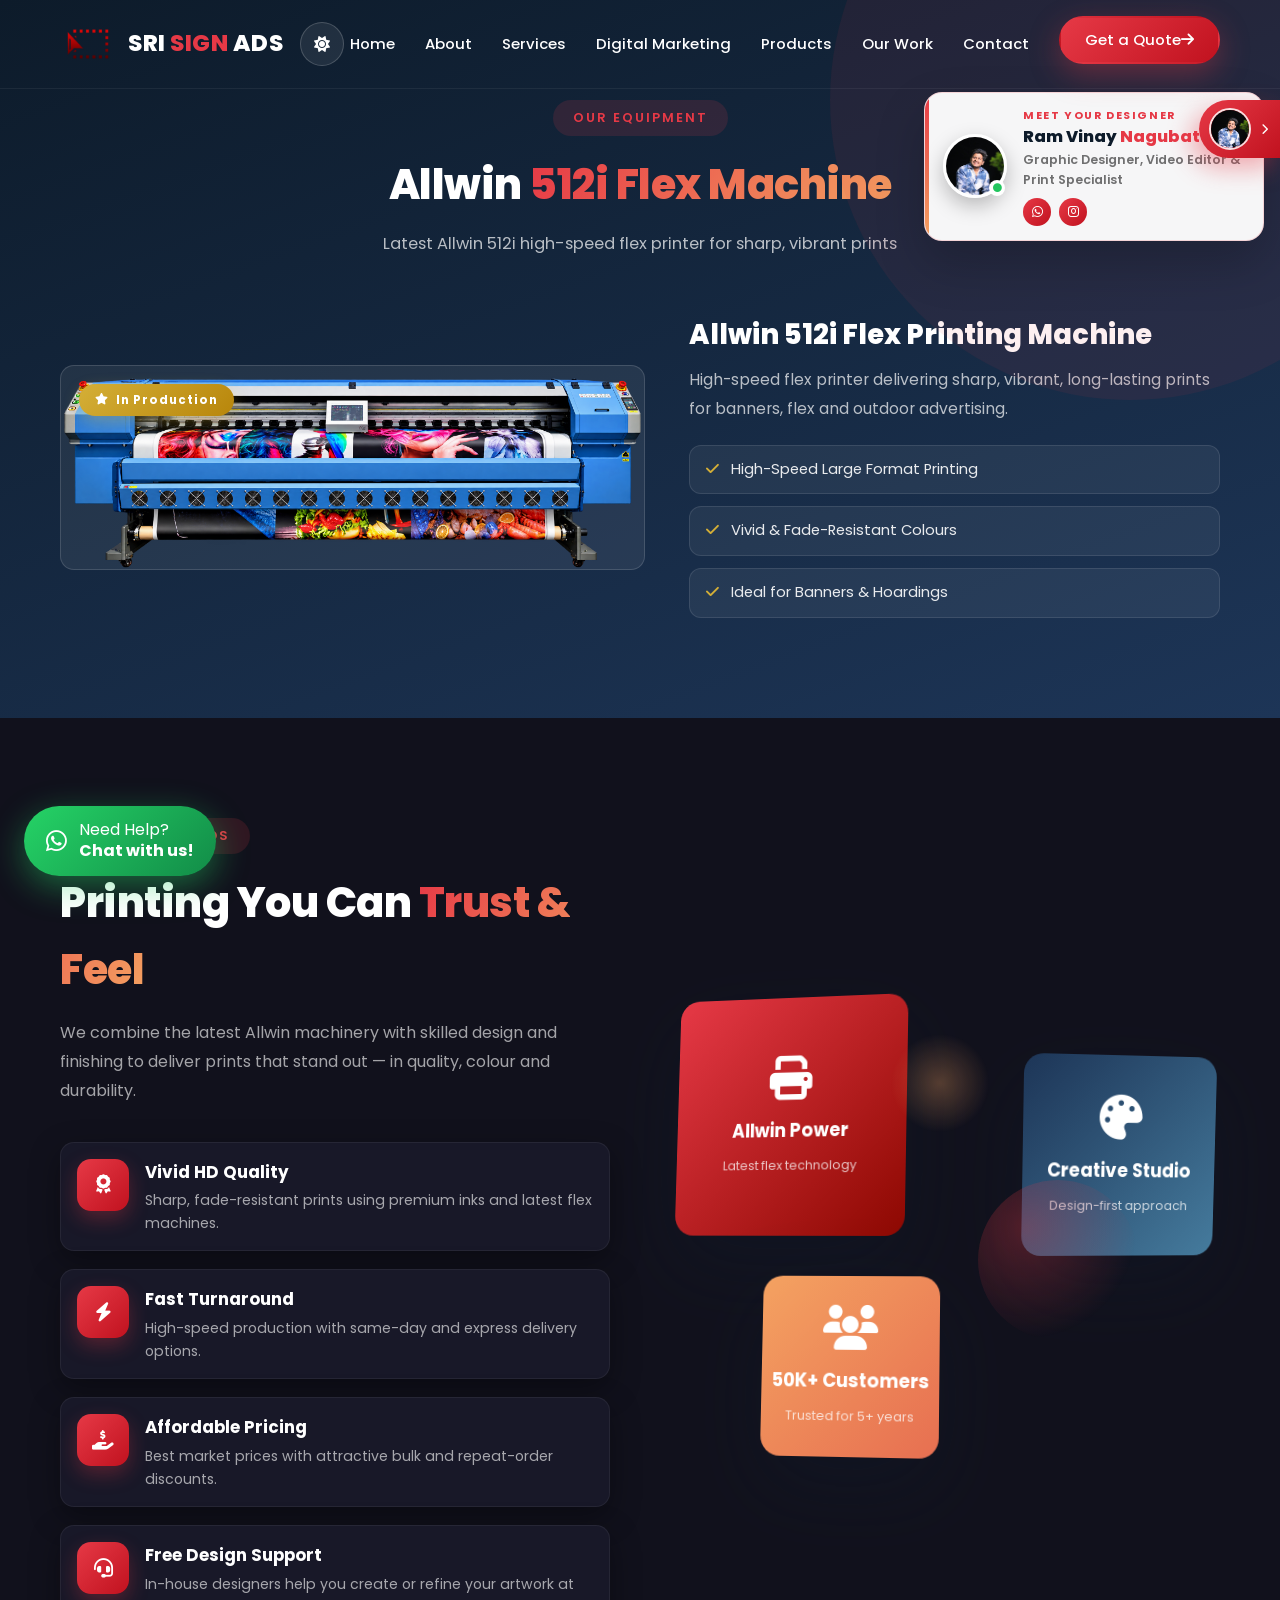
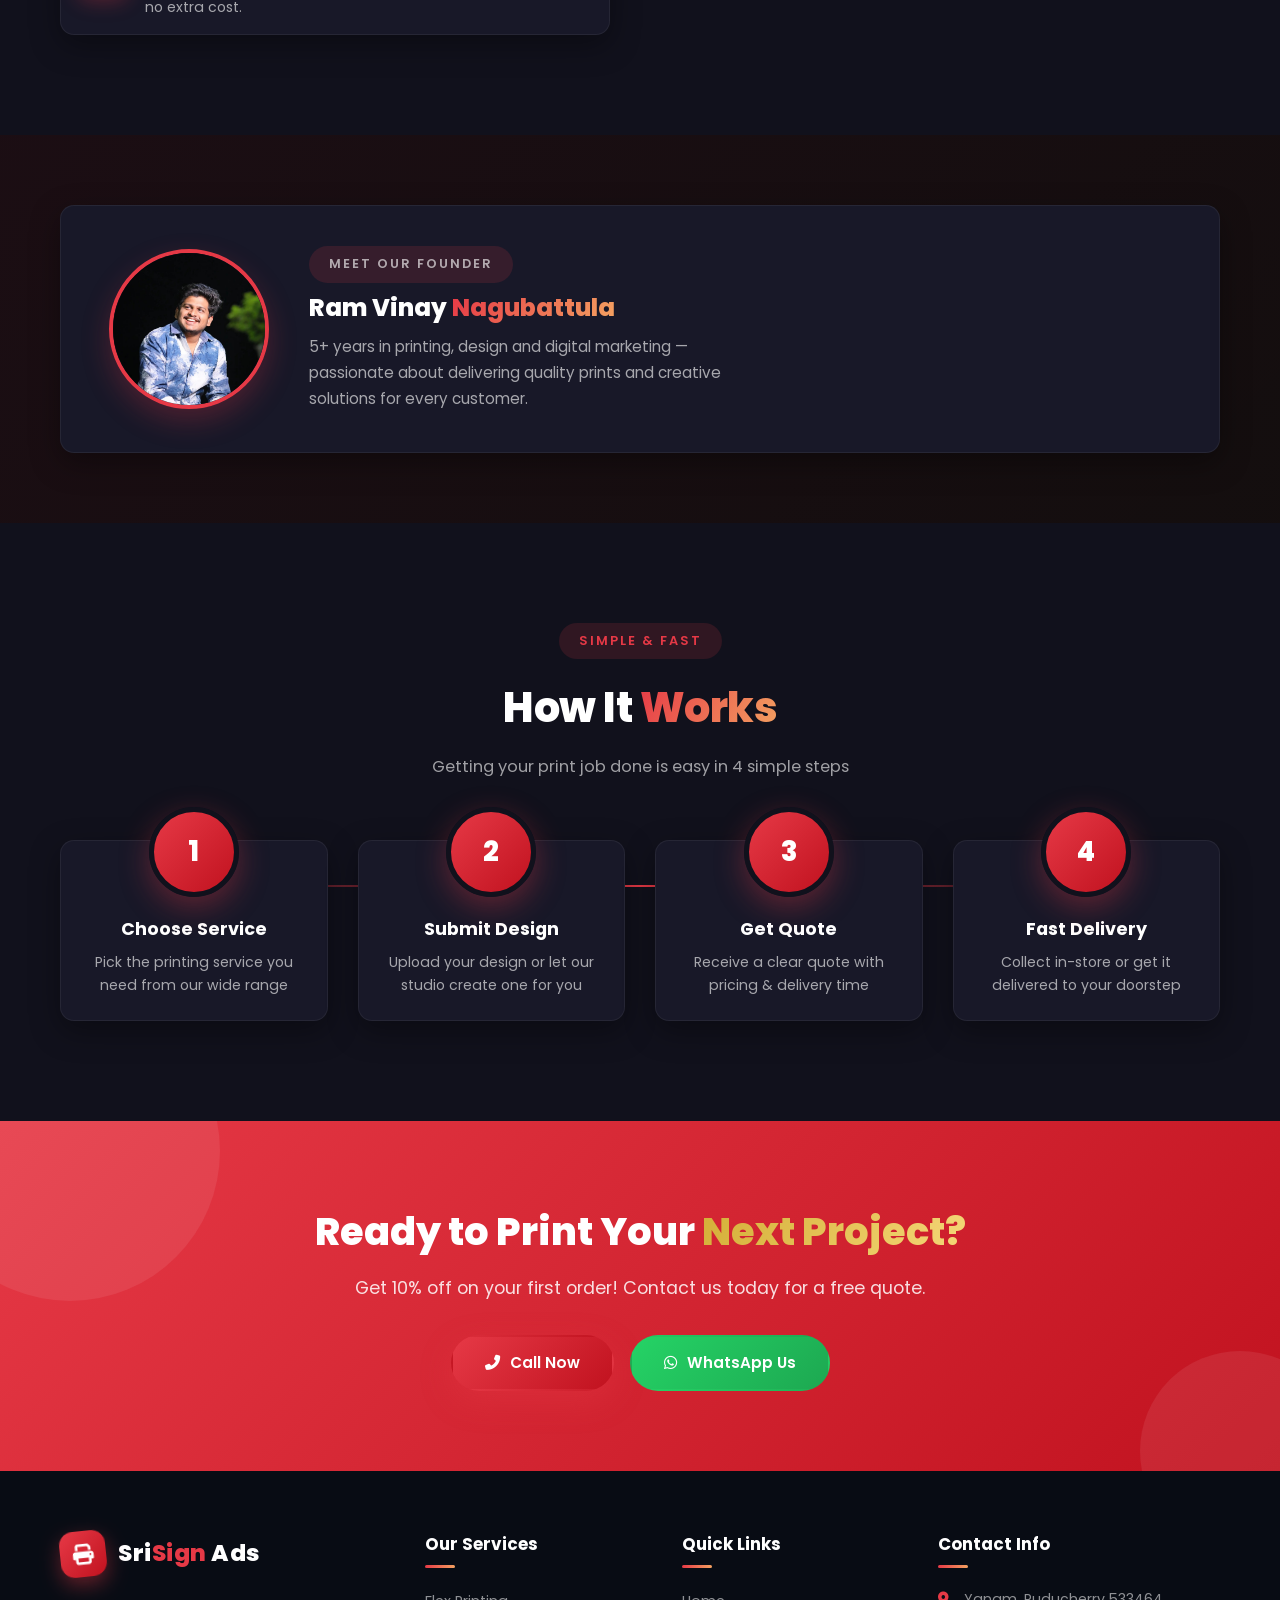
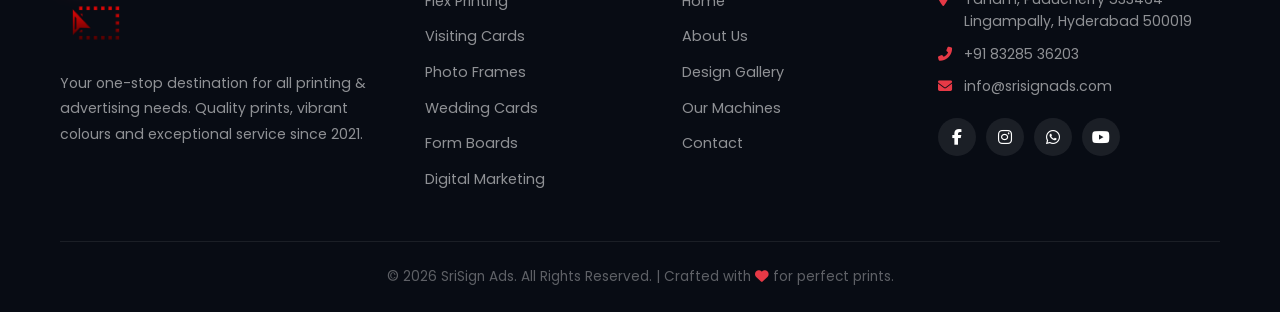
==== commit edd8e1e7: "Add light/dark theme toggle + third-party (Unsplash) gallery images" ====
--- a/about.html
+++ b/about.html
@@ -9,6 +9,7 @@
     <link rel="preconnect" href="https://fonts.gstatic.com" crossorigin>
     <link href="https://fonts.googleapis.com/css2?family=Poppins:wght@300;400;500;600;700;800;900&display=swap" rel="stylesheet">
     <link rel="stylesheet" href="https://cdnjs.cloudflare.com/ajax/libs/font-awesome/6.4.0/css/all.min.css">
+    <script>document.documentElement.setAttribute('data-theme', (localStorage.getItem('srisign-theme') || 'dark'));</script>
 </head>
 <body>
 
@@ -19,6 +20,9 @@
                 <img src="images/logo-new.png" alt="SRI SIGN ADS Logo" class="logo-img">
                 <span class="logo-text">SRI<span> SIGN</span> ADS</span>
             </a>
+            <button class="theme-toggle" id="themeToggle" aria-label="Toggle light or dark theme">
+                <i class="fas fa-sun"></i>
+            </button>
             <button class="nav-toggle" id="navToggle" aria-label="Menu">
                 <i class="fas fa-bars"></i>
             </button>
@@ -26,6 +30,7 @@
                 <li><a href="index.html">Home</a></li>
                 <li><a href="about.html">About</a></li>
                 <li><a href="services.html">Services</a></li>
+                <li><a href="digital-marketing.html">Digital Marketing</a></li>
                 <li><a href="products.html">Products</a></li>
                 <li><a href="our-work.html">Our Work</a></li>
                 <li><a href="contact.html">Contact</a></li>
@@ -228,6 +233,7 @@
                         <li><a href="services.html">Photo Frames</a></li>
                         <li><a href="services.html">Wedding Cards</a></li>
                         <li><a href="services.html">Form Boards</a></li>
+                        <li><a href="digital-marketing.html">Digital Marketing</a></li>
                     </ul>
                 </div>
                 <div class="footer-col">
--- a/style.css
+++ b/style.css
@@ -408,6 +408,7 @@
     position: relative;
     z-index: 2;
     padding-top: 90px;
+    padding-bottom: 130px;
 }
 
 .hero-eyebrow {
@@ -572,7 +573,7 @@
 /* Scroll indicator */
 .scroll-indicator {
     position: absolute;
-    bottom: 26px;
+    bottom: 18px;
     left: 50%;
     transform: translateX(-50%);
     z-index: 3;
@@ -584,23 +585,23 @@
     transition: var(--transition);
 }
 
-.scroll-mouse {
-    width: 27px;
-    height: 44px;
+.scroll-arrow {
+    width: 46px;
+    height: 46px;
+    border-radius: 50%;
     border: 2px solid rgba(255, 255, 255, 0.55);
-    border-radius: 16px;
     display: flex;
     justify-content: center;
-    padding-top: 8px;
-    transition: var(--transition);
-}
-
-.scroll-wheel {
-    width: 4px;
-    height: 9px;
-    border-radius: 4px;
-    background: var(--primary);
-    animation: scrollWheel 1.8s ease-in-out infinite;
+    align-items: center;
+    background: rgba(255, 255, 255, 0.06);
+    backdrop-filter: blur(6px);
+    transition: var(--transition);
+}
+
+.scroll-arrow i {
+    color: var(--primary);
+    font-size: 1rem;
+    animation: scrollArrow 1.6s ease-in-out infinite;
 }
 
 .scroll-text {
@@ -610,15 +611,17 @@
     font-weight: 600;
 }
 
-.scroll-indicator:hover .scroll-mouse {
+.scroll-indicator:hover .scroll-arrow {
     border-color: var(--primary);
+    background: rgba(255, 255, 255, 0.12);
     transform: translateY(-3px);
 }
 
-@keyframes scrollWheel {
+@keyframes scrollArrow {
     0% { transform: translateY(0); opacity: 1; }
-    70% { transform: translateY(15px); opacity: 0; }
-    100% { transform: translateY(0); opacity: 0; }
+    55% { transform: translateY(8px); opacity: 0.4; }
+    70% { transform: translateY(0); opacity: 1; }
+    100% { transform: translateY(0); opacity: 1; }
 }
 
 @keyframes fadeUp {
@@ -2736,8 +2739,8 @@
     .hero-title { font-size: 2.5rem; letter-spacing: -1px; }
     .hero-stats { gap: 32px; flex-direction: row; flex-wrap: wrap; }
     .stat h3 { font-size: 2rem; }
-    .scroll-indicator { bottom: 16px; }
-    .scroll-mouse { width: 24px; height: 38px; border-color: rgba(255,255,255,0.45); }
+    .scroll-indicator { bottom: 10px; }
+    .scroll-arrow { width: 38px; height: 38px; }
     .whatsapp-float { padding: 12px 18px; border-radius: 50px; }
     .whatsapp-float-text { font-size: 0.85rem; }
 }
@@ -2754,4 +2757,209 @@
     .scroll-indicator { display: none; }
     .whatsapp-float-text span,
     .whatsapp-float-text strong { font-size: 0.78rem; }
+}
+
+/* Digital Marketing page grid */
+.dm-grid {
+    display: grid;
+    grid-template-columns: repeat(auto-fit, minmax(280px, 1fr));
+    gap: 26px;
+    position: relative;
+    z-index: 2;
+}
+
+.dm-extra-link {
+    display: flex;
+    justify-content: center;
+    margin-top: 40px;
+    position: relative;
+    z-index: 2;
+}
+
+/* ==========================================================
+   THEME TOGGLE BUTTON
+   ========================================================== */
+.theme-toggle {
+    margin-left: auto;
+    margin-right: 6px;
+    background: rgba(255, 255, 255, 0.08);
+    border: 1px solid rgba(255, 255, 255, 0.18);
+    color: var(--white);
+    width: 44px;
+    height: 44px;
+    border-radius: 50%;
+    display: inline-flex;
+    align-items: center;
+    justify-content: center;
+    cursor: pointer;
+    font-size: 1rem;
+    transition: var(--transition);
+    z-index: 1001;
+    flex-shrink: 0;
+}
+.theme-toggle:hover {
+    background: var(--primary);
+    border-color: var(--primary);
+    transform: rotate(20deg) scale(1.05);
+}
+
+/* ==========================================================
+   LIGHT THEME — html[data-theme="light"]
+   ========================================================== */
+html[data-theme="light"] body { background: #f5f7fb; color: #333; }
+
+/* Navbar (light) */
+html[data-theme="light"] .navbar {
+    background: rgba(255, 255, 255, 0.96);
+    border-bottom: 1px solid rgba(0, 0, 0, 0.06);
+}
+html[data-theme="light"] .navbar .logo-text,
+html[data-theme="light"] .navbar .nav-links a:not(.btn-nav),
+html[data-theme="light"] .navbar .nav-toggle,
+html[data-theme="light"] .navbar.scrolled .logo-text,
+html[data-theme="light"] .navbar.scrolled .nav-links a:not(.btn-nav),
+html[data-theme="light"] .navbar.scrolled .nav-toggle { color: var(--dark); }
+html[data-theme="light"] .navbar.scrolled { background: rgba(255, 255, 255, 0.98); box-shadow: 0 10px 34px rgba(0, 0, 0, 0.08); }
+html[data-theme="light"] .theme-toggle { background: #f1f3f9; border-color: rgba(0, 0, 0, 0.12); color: var(--dark); }
+html[data-theme="light"] .theme-toggle:hover { background: var(--primary); border-color: var(--primary); color: var(--white); }
+
+/* Section surfaces (light) */
+html[data-theme="light"] .services,
+html[data-theme="light"] .portfolio                            { background: #ffffff; }
+html[data-theme="light"] .products,
+html[data-theme="light"] .why-us,
+html[data-theme="light"] .process,
+html[data-theme="light"] .contact                               { background: #f5f7fb; }
+html[data-theme="light"] .founder-section    { background: linear-gradient(135deg, rgba(230, 57, 70, 0.04), rgba(255, 109, 0, 0.03)); }
+
+/* Dark gradient sections -> light */
+html[data-theme="light"] .digital-services,
+html[data-theme="light"] .testimonials       { background: linear-gradient(160deg, #ffffff 0%, #eef1f7 100%); }
+html[data-theme="light"] .machines           { background: linear-gradient(160deg, #f5f7fb 0%, #e6eaf2 100%); }
+
+/* Cards / surfaces (light) */
+html[data-theme="light"] .service-card,
+html[data-theme="light"] .product-item,
+html[data-theme="light"] .design-card,
+html[data-theme="light"] .feature-item,
+html[data-theme="light"] .founder-card,
+html[data-theme="light"] .process-step,
+html[data-theme="light"] .contact-form,
+html[data-theme="light"] .digital-card,
+html[data-theme="light"] .dstrip-item,
+html[data-theme="light"] .testimonial-card,
+html[data-theme="light"] .machine-showcase {
+    background: #ffffff;
+    border-color: rgba(0, 0, 0, 0.08);
+    box-shadow: 0 10px 30px rgba(13, 27, 42, 0.08);
+}
+html[data-theme="light"] .service-card:hover,
+html[data-theme="light"] .design-card:hover,
+html[data-theme="light"] .feature-item:hover,
+html[data-theme="light"] .product-item:hover,
+html[data-theme="light"] .digital-card:hover,
+html[data-theme="light"] .testimonial-card:hover,
+html[data-theme="light"] .machine-showcase:hover,
+html[data-theme="light"] .contact-form:hover {
+    background: #ffffff;
+    border-color: rgba(230, 57, 70, 0.3);
+}
+html[data-theme="light"] .product-item:hover { background: #ffffff; }
+
+/* Headings (light) */
+html[data-theme="light"] .section-header h2,
+html[data-theme="light"] .digital-services .section-header h2,
+html[data-theme="light"] .machines .section-header h2,
+html[data-theme="light"] .testimonials .section-header h2,
+html[data-theme="light"] .service-card h3,
+html[data-theme="light"] .product-item h3,
+html[data-theme="light"] .process-step h4,
+html[data-theme="light"] .feature-item h4,
+html[data-theme="light"] .founder-info h3,
+html[data-theme="light"] .samples-heading h3,
+html[data-theme="light"] .why-us-content h2,
+html[data-theme="light"] .digital-card h3,
+html[data-theme="light"] .machine-caption h3,
+html[data-theme="light"] .testimonial-author h4 { color: var(--dark); }
+
+/* Body text (light) */
+html[data-theme="light"] .section-header p,
+html[data-theme="light"] .digital-services .section-header p,
+html[data-theme="light"] .machines .section-header p,
+html[data-theme="light"] .testimonials .section-header p,
+html[data-theme="light"] .service-card > p,
+html[data-theme="light"] .product-item p,
+html[data-theme="light"] .process-step p,
+html[data-theme="light"] .feature-item p,
+html[data-theme="light"] .founder-info p,
+html[data-theme="light"] .why-us-desc,
+html[data-theme="light"] .digital-card > p,
+html[data-theme="light"] .samples-heading p,
+html[data-theme="light"] .machine-caption p,
+html[data-theme="light"] .testimonial-card > p,
+html[data-theme="light"] .testimonial-author span { color: var(--gray); }
+
+/* Lists (light) */
+html[data-theme="light"] .service-features li,
+html[data-theme="light"] .digital-features li,
+html[data-theme="light"] .machine-caption ul li,
+html[data-theme="light"] .dstrip-item { color: #444; }
+
+/* Component tweaks (light) */
+html[data-theme="light"] .digital-icon { border-color: rgba(0, 0, 0, 0.1); }
+html[data-theme="light"] .process-step .step-number { border-color: #ffffff; }
+html[data-theme="light"] .samples-block { border-color: rgba(0, 0, 0, 0.12); }
+html[data-theme="light"] .portfolio-note { background: linear-gradient(135deg, rgba(230, 57, 70, 0.05), rgba(244, 162, 97, 0.05)); border-color: rgba(230, 57, 70, 0.25); }
+html[data-theme="light"] .portfolio-note p { color: var(--secondary); }
+html[data-theme="light"] .founder-section .founder-card { border-color: rgba(0, 0, 0, 0.08); }
+
+/* Contact info card (light) */
+html[data-theme="light"] .contact-info {
+    background: linear-gradient(160deg, #ffffff 0%, #eef1f7 100%);
+    border: 1px solid rgba(0, 0, 0, 0.08);
+    color: var(--dark);
+}
+html[data-theme="light"] .contact-info h3,
+html[data-theme="light"] .info-item h4 { color: var(--dark); }
+html[data-theme="light"] .contact-info > p,
+html[data-theme="light"] .info-item p { color: var(--gray); }
+html[data-theme="light"] .contact-info .info-item i,
+html[data-theme="light"] .contact-info .social-links a { background: #eef1f7; color: var(--primary); }
+html[data-theme="light"] .contact-info .social-links a:hover { background: linear-gradient(135deg, var(--primary), var(--primary-dark)); color: var(--white); }
+
+/* Form fields (light) */
+html[data-theme="light"] .form-group label { color: var(--dark); }
+html[data-theme="light"] .form-group input,
+html[data-theme="light"] .form-group select,
+html[data-theme="light"] .form-group textarea { background: #ffffff; border-color: var(--light-gray); color: #333; }
+
+/* Success message (light) */
+html[data-theme="light"] .success-message { background: linear-gradient(135deg, #d4edda, #c3e6cb); color: #155724; }
+
+/* Footer (light) */
+html[data-theme="light"] .footer { background: #f0f2f7; color: var(--dark); }
+html[data-theme="light"] .footer-grid { border-color: rgba(0, 0, 0, 0.1); }
+html[data-theme="light"] .footer-col > p,
+html[data-theme="light"] .footer-col ul li a,
+html[data-theme="light"] .footer-contact li { color: #5a6270; }
+html[data-theme="light"] .footer-col h4,
+html[data-theme="light"] .footer-logo .logo-text { color: var(--dark); }
+html[data-theme="light"] .footer-social a { background: #e2e6ef; color: var(--dark); }
+html[data-theme="light"] .footer-social a:hover { background: linear-gradient(135deg, var(--primary), var(--primary-dark)); color: var(--white); }
+html[data-theme="light"] .footer-bottom { color: #8a919d; }
+
+/* Smooth theme switch */
+body, .navbar, .service-card, .digital-card, .testimonial-card,
+.product-item, .feature-item, .process-step, .contact-form,
+.footer, .machines, .testimonials, .digital-services { transition: background 0.4s ease, color 0.4s ease, border-color 0.4s ease; }
+
+/* Mobile nav panel (light) */
+@media (max-width: 768px) {
+    html[data-theme="light"] .nav-links {
+        background: rgba(255, 255, 255, 0.99);
+        box-shadow: -10px 0 50px rgba(0, 0, 0, 0.12);
+        border-left: 1px solid rgba(0, 0, 0, 0.06);
+    }
+    html[data-theme="light"] .nav-links a { color: var(--dark) !important; }
+    html[data-theme="light"] .nav-links a:hover { color: var(--primary) !important; }
 }
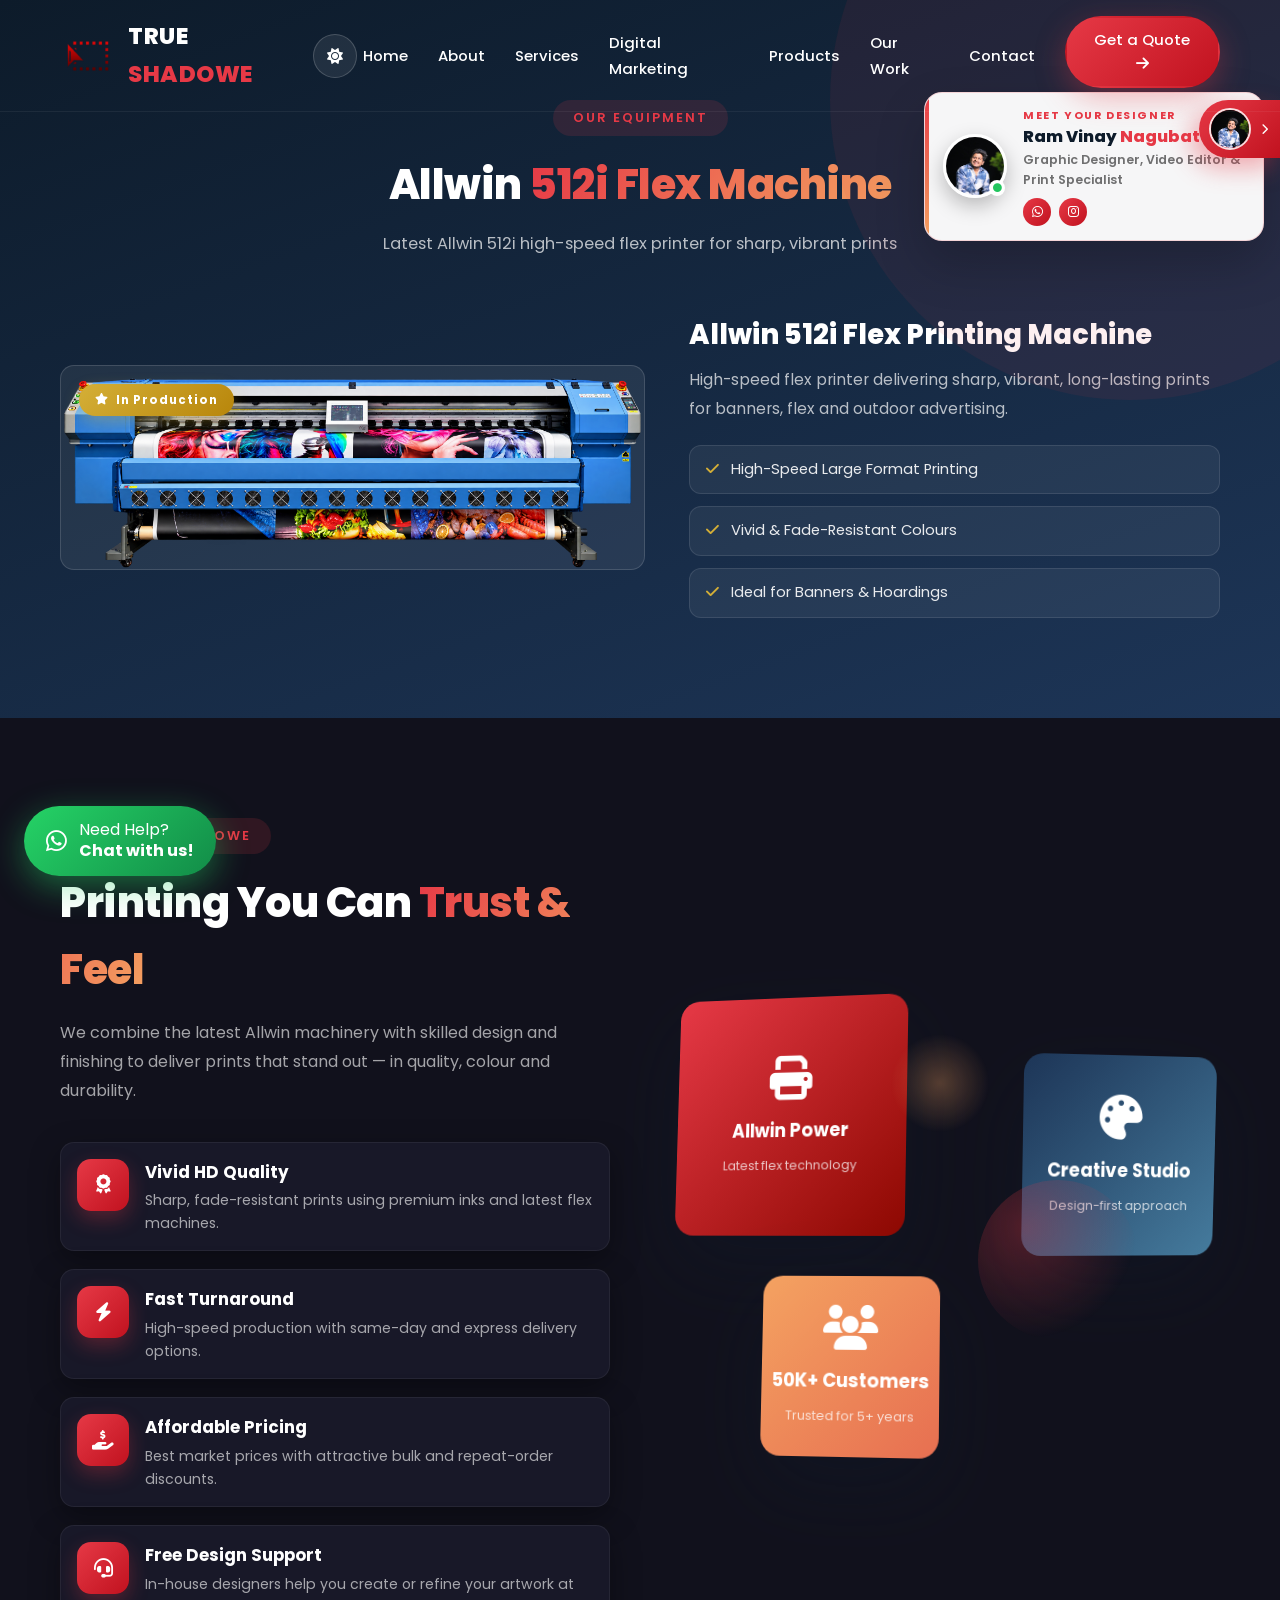
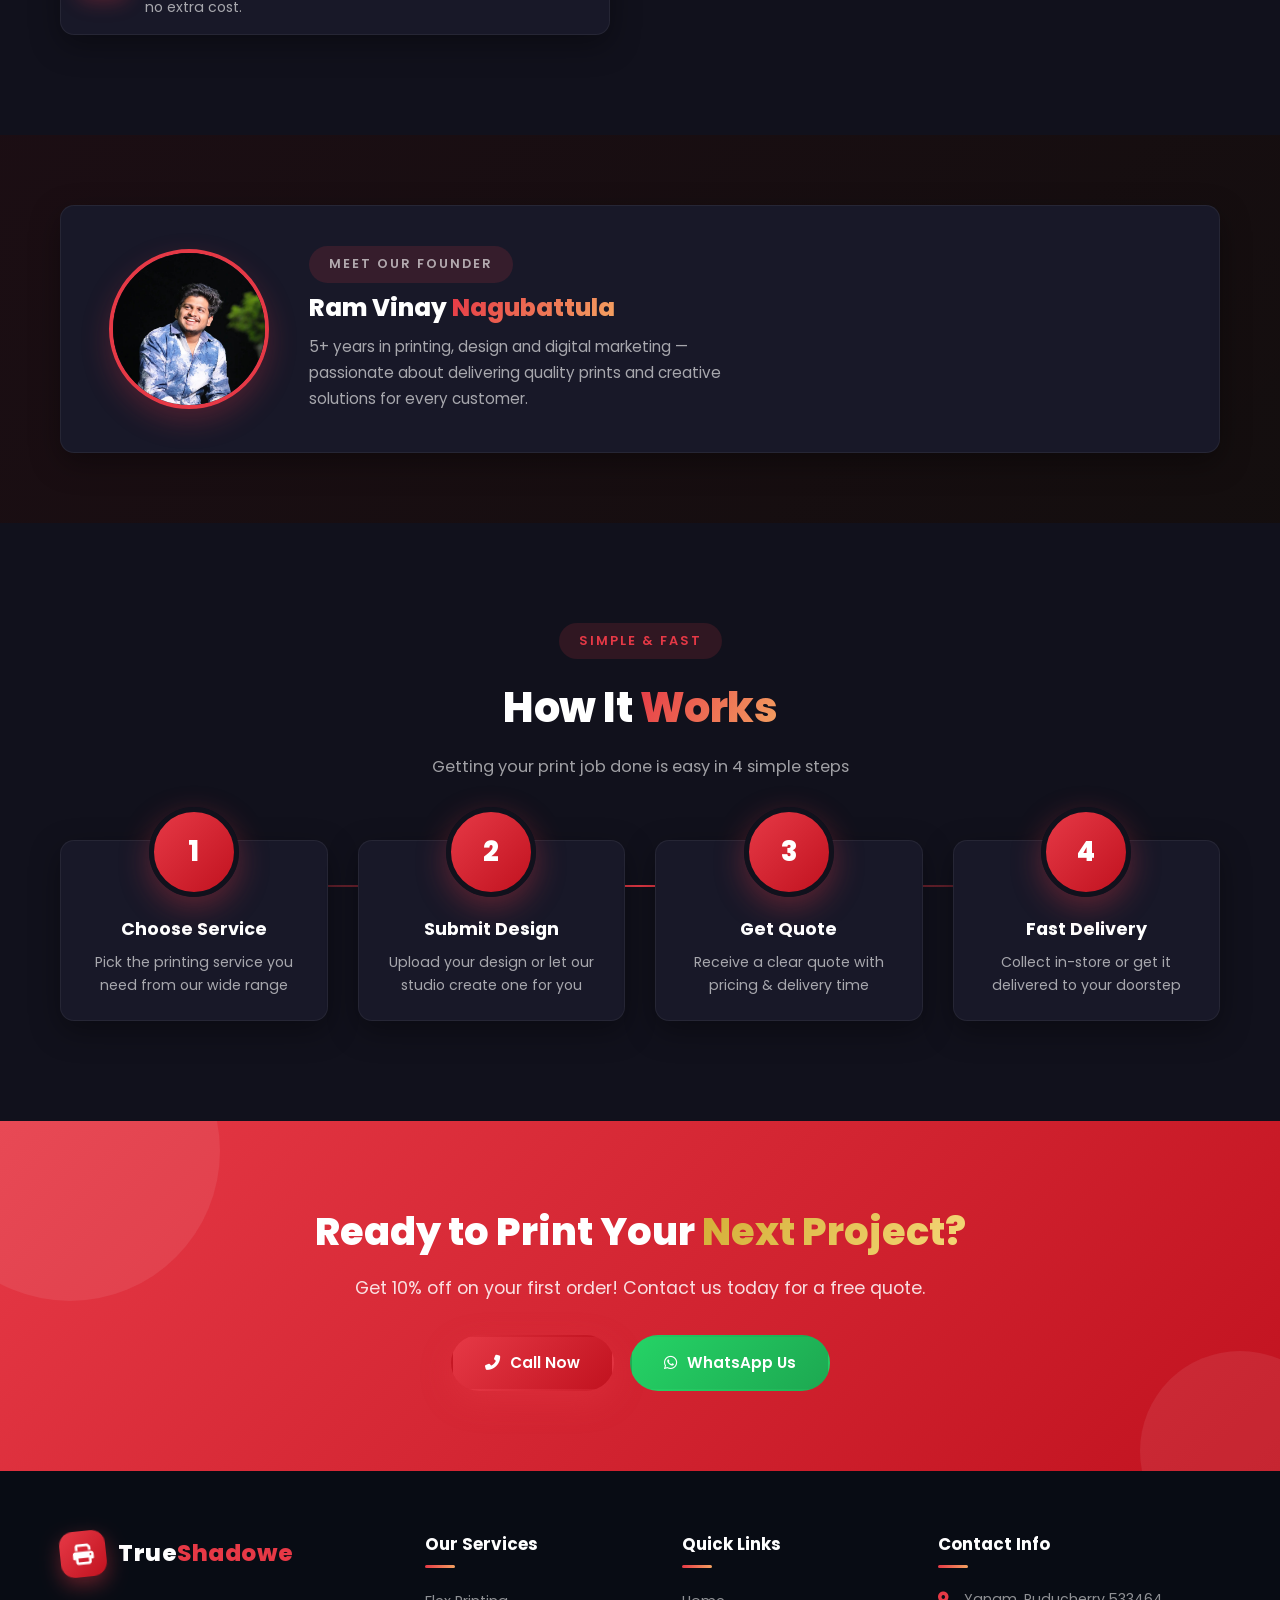
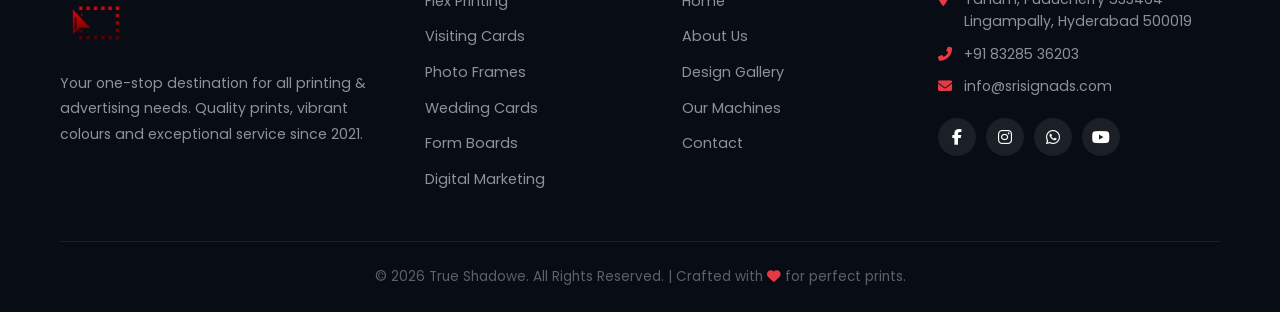
==== commit e94b654f: "Rebrand site name to TRUE SHADOWE" ====
--- a/about.html
+++ b/about.html
@@ -3,7 +3,7 @@
 <head>
     <meta charset="UTF-8">
     <meta name="viewport" content="width=device-width, initial-scale=1.0">
-    <title>About Us - SRI SIGN ADS</title>
+    <title>About Us - TRUE SHADOWE</title>
     <link rel="stylesheet" href="style.css">
     <link rel="preconnect" href="https://fonts.googleapis.com">
     <link rel="preconnect" href="https://fonts.gstatic.com" crossorigin>
@@ -17,8 +17,8 @@
     <nav class="navbar" id="navbar">
         <div class="container nav-container">
             <a href="index.html" class="logo">
-                <img src="images/logo-new.png" alt="SRI SIGN ADS Logo" class="logo-img">
-                <span class="logo-text">SRI<span> SIGN</span> ADS</span>
+                <img src="images/logo-new.png" alt="TRUE SHADOWE Logo" class="logo-img">
+                <span class="logo-text">TRUE<span> SHADOWE</span></span>
             </a>
             <button class="theme-toggle" id="themeToggle" aria-label="Toggle light or dark theme">
                 <i class="fas fa-sun"></i>
@@ -93,7 +93,7 @@
         <div class="container">
             <div class="why-us-grid">
                 <div class="why-us-content">
-                    <span class="section-tag">Why SriSign Ads</span>
+                    <span class="section-tag">Why True Shadowe</span>
                     <h2>Printing You Can <span class="grad-text">Trust &amp; Feel</span></h2>
                     <p class="why-us-desc">We combine the latest Allwin machinery with skilled design and finishing to deliver prints that stand out — in quality, colour and durability.</p>
                     <div class="features-list">
@@ -219,9 +219,9 @@
                     <a href="index.html" class="logo footer-logo">
                         <div class="footer-logo-head">
                             <div class="logo-badge"><i class="fas fa-print"></i></div>
-                            <span class="logo-text">Sri<span>Sign</span> Ads</span>
-                        </div>
-                        <img src="images/logo-new.png" alt="SriSign Ads Logo" class="footer-logo-png">
+                            <span class="logo-text">True<span>Shadowe</span></span>
+                        </div>
+                        <img src="images/logo-new.png" alt="True Shadowe Logo" class="footer-logo-png">
                     </a>
                     <p>Your one-stop destination for all printing &amp; advertising needs. Quality prints, vibrant colours and exceptional service since 2021.</p>
                 </div>
@@ -262,7 +262,7 @@
                 </div>
             </div>
             <div class="footer-bottom">
-                <p>&copy; 2026 SriSign Ads. All Rights Reserved. | Crafted with <i class="fas fa-heart"></i> for perfect prints.</p>
+                <p>&copy; 2026 True Shadowe. All Rights Reserved. | Crafted with <i class="fas fa-heart"></i> for perfect prints.</p>
             </div>
         </div>
     </footer>
@@ -273,7 +273,7 @@
     </a>
 
     <!-- Floating WhatsApp -->
-    <a href="https://wa.me/918328536203?text=Hi%20SriSign%20Ads%2C%20I%20need%20a%20quote" class="whatsapp-float" target="_blank" aria-label="Chat on WhatsApp">
+    <a href="https://wa.me/918328536203?text=Hi%20True%20Shadowe%2C%20I%20need%20a%20quote" class="whatsapp-float" target="_blank" aria-label="Chat on WhatsApp">
         <div class="whatsapp-float-icon"><i class="fab fa-whatsapp"></i></div>
         <span class="whatsapp-float-text">Need Help?<strong>Chat with us!</strong></span>
     </a>
--- a/style.css
+++ b/style.css
@@ -1291,6 +1291,51 @@
     font-weight: 700;
     letter-spacing: 1px;
     text-transform: uppercase;
+}
+
+.sample-icon {
+    position: relative;
+    aspect-ratio: 4 / 3;
+    display: flex;
+    align-items: center;
+    justify-content: center;
+    overflow: hidden;
+    background: linear-gradient(135deg, rgba(230, 57, 70, 0.12), rgba(244, 162, 97, 0.1));
+    transition: var(--transition);
+}
+
+.sample-icon-img {
+    position: absolute;
+    inset: 0;
+    width: 100%;
+    height: 100%;
+    object-fit: cover;
+    transition: transform 0.5s ease;
+}
+
+.sample-item:hover .sample-icon-img {
+    transform: scale(1.08);
+}
+
+.sample-icon-fa {
+    position: relative;
+    z-index: 2;
+    width: 64px;
+    height: 64px;
+    display: flex;
+    align-items: center;
+    justify-content: center;
+    font-size: 1.6rem;
+    color: var(--white);
+    background: linear-gradient(135deg, var(--primary), var(--primary-dark));
+    border-radius: 50%;
+    border: 3px solid rgba(255, 255, 255, 0.9);
+    box-shadow: 0 10px 25px rgba(0, 0, 0, 0.35);
+    transition: var(--transition);
+}
+
+.sample-item:hover .sample-icon-fa {
+    transform: scale(1.12) rotate(-6deg);
 }
 
 @media (max-width: 992px) {
@@ -2962,4 +3007,350 @@
     }
     html[data-theme="light"] .nav-links a { color: var(--dark) !important; }
     html[data-theme="light"] .nav-links a:hover { color: var(--primary) !important; }
-}+}
+
+/* ==========================================================
+   DIGITAL MARKETING EXPERIENCE SECTION
+   ========================================================== */
+.dm-experience {
+    padding: 100px 0;
+    background: #0c0c16;
+    border-top: 1px solid rgba(255, 255, 255, 0.06);
+    position: relative;
+    overflow: hidden;
+}
+
+.dm-experience::before {
+    content: '';
+    position: absolute;
+    width: 520px;
+    height: 520px;
+    border-radius: 50%;
+    background: radial-gradient(circle, rgba(230, 57, 70, 0.07), transparent 70%);
+    top: -160px;
+    right: -140px;
+    pointer-events: none;
+}
+
+.dm-exp-grid {
+    display: grid;
+    grid-template-columns: 1.05fr 1fr;
+    gap: 60px;
+    align-items: center;
+    position: relative;
+    z-index: 2;
+}
+
+.dm-exp-media { position: relative; padding: 0 10px 30px 0; }
+
+.dm-exp-img-main {
+    width: 100%;
+    aspect-ratio: 4 / 3;
+    object-fit: cover;
+    border-radius: var(--radius);
+    box-shadow: var(--shadow-lg);
+    border: 1px solid rgba(255, 255, 255, 0.1);
+}
+
+.dm-exp-img-card {
+    position: absolute;
+    right: -14px;
+    bottom: -6px;
+    width: 45%;
+    aspect-ratio: 4 / 3;
+    object-fit: cover;
+    border-radius: var(--radius);
+    border: 5px solid #0c0c16;
+    box-shadow: var(--shadow-lg);
+}
+
+.dm-exp-badge {
+    position: absolute;
+    top: -22px;
+    left: 18px;
+    background: linear-gradient(135deg, var(--primary), var(--primary-dark));
+    color: var(--white);
+    border-radius: 18px;
+    padding: 14px 18px;
+    text-align: center;
+    box-shadow: 0 14px 34px rgba(230, 57, 70, 0.5);
+    z-index: 3;
+    transform: rotate(-3deg);
+}
+
+.dm-exp-badge strong {
+    display: block;
+    font-size: 1.55rem;
+    font-weight: 900;
+    line-height: 1;
+}
+
+.dm-exp-badge span {
+    font-size: 0.62rem;
+    text-transform: uppercase;
+    letter-spacing: 1.5px;
+    opacity: 0.9;
+}
+
+.dm-exp-content .section-tag { margin-bottom: 14px; }
+
+.dm-exp-content h2 {
+    font-size: 2.4rem;
+    font-weight: 800;
+    color: var(--white);
+    line-height: 1.18;
+    margin-bottom: 16px;
+    letter-spacing: -0.5px;
+}
+
+.dm-exp-content > p {
+    color: rgba(255, 255, 255, 0.68);
+    font-size: 0.98rem;
+    line-height: 1.8;
+    margin-bottom: 22px;
+}
+
+.dm-exp-list {
+    display: flex;
+    flex-direction: column;
+    gap: 12px;
+    margin-bottom: 30px;
+}
+
+.dm-exp-list li {
+    display: flex;
+    gap: 10px;
+    color: rgba(255, 255, 255, 0.85);
+    font-size: 0.94rem;
+    align-items: flex-start;
+}
+
+.dm-exp-list li i {
+    color: var(--accent);
+    margin-top: 4px;
+    font-size: 0.8rem;
+}
+
+.dm-exp-stats {
+    display: grid;
+    grid-template-columns: repeat(3, 1fr);
+    gap: 14px;
+    padding: 22px;
+    background: rgba(255, 255, 255, 0.05);
+    border: 1px solid rgba(255, 255, 255, 0.1);
+    border-radius: var(--radius);
+}
+
+.dm-exp-stat { text-align: center; }
+
+.dm-exp-stat h3 {
+    font-size: 1.8rem;
+    font-weight: 900;
+    color: var(--primary);
+    line-height: 1;
+}
+
+.dm-exp-stat p {
+    font-size: 0.7rem;
+    color: rgba(255, 255, 255, 0.55);
+    text-transform: uppercase;
+    letter-spacing: 1px;
+    margin-top: 6px;
+}
+
+@media (max-width: 992px) {
+    .dm-exp-grid { grid-template-columns: 1fr; gap: 64px; }
+    .dm-exp-img-card { right: 0; }
+}
+
+@media (max-width: 480px) {
+    .dm-exp-content h2 { font-size: 1.8rem; }
+    .dm-exp-stats { grid-template-columns: 1fr; }
+    .dm-exp-badge { top: -18px; left: 12px; padding: 10px 14px; transform: none; }
+    .dm-exp-img-card { position: static; margin-top: 18px; width: 100%; border: none; }
+    .dm-exp-media { padding: 0; }
+}
+
+/* Light theme overrides */
+html[data-theme="light"] .dm-experience { background: #ffffff; border-top-color: rgba(0, 0, 0, 0.06); }
+html[data-theme="light"] .dm-exp-content h2 { color: var(--dark); }
+html[data-theme="light"] .dm-exp-content > p,
+html[data-theme="light"] .dm-exp-stat p { color: var(--gray); }
+html[data-theme="light"] .dm-exp-list li { color: #444; }
+html[data-theme="light"] .dm-exp-stats { background: #f5f7fb; border-color: rgba(0, 0, 0, 0.08); }
+html[data-theme="light"] .dm-exp-img-main { border-color: rgba(0, 0, 0, 0.08); }
+html[data-theme="light"] .dm-exp-img-card { border-color: #ffffff; }
+
+/* ==========================================================
+   WHO WE ARE SECTION (digital marketing)
+   ========================================================== */
+.dm-about {
+    padding: 100px 0;
+    background: #11111c;
+    border-top: 1px solid rgba(255, 255, 255, 0.06);
+    position: relative;
+    overflow: hidden;
+}
+
+.dm-about::after {
+    content: '';
+    position: absolute;
+    width: 480px;
+    height: 480px;
+    border-radius: 50%;
+    background: radial-gradient(circle, rgba(212, 175, 55, 0.06), transparent 70%);
+    bottom: -180px;
+    left: -140px;
+    pointer-events: none;
+}
+
+.dm-about-grid {
+    display: grid;
+    grid-template-columns: 1.1fr 1fr;
+    gap: 56px;
+    align-items: center;
+    position: relative;
+    z-index: 2;
+}
+
+.dm-about-text .section-tag { margin-bottom: 14px; }
+
+.dm-about-text h2 {
+    font-size: 2.4rem;
+    font-weight: 800;
+    color: var(--white);
+    line-height: 1.18;
+    margin-bottom: 16px;
+    letter-spacing: -0.5px;
+}
+
+.dm-about-text > p {
+    color: rgba(255, 255, 255, 0.68);
+    font-size: 1rem;
+    line-height: 1.8;
+    margin-bottom: 30px;
+    max-width: 520px;
+}
+
+.dm-about-benefits {
+    display: flex;
+    flex-direction: column;
+    gap: 14px;
+}
+
+.dm-about-benefit {
+    display: flex;
+    gap: 16px;
+    align-items: center;
+    padding: 20px;
+    background: rgba(255, 255, 255, 0.05);
+    border: 1px solid rgba(255, 255, 255, 0.1);
+    border-radius: 14px;
+    transition: var(--transition);
+}
+
+.dm-about-benefit:hover {
+    background: rgba(255, 255, 255, 0.09);
+    border-color: rgba(230, 57, 70, 0.4);
+    transform: translateX(6px);
+}
+
+.dm-about-benefit-icon {
+    width: 54px;
+    height: 54px;
+    min-width: 54px;
+    background: linear-gradient(135deg, rgba(230, 57, 70, 0.2), rgba(244, 162, 97, 0.15));
+    border: 1px solid rgba(255, 255, 255, 0.14);
+    border-radius: 14px;
+    display: flex;
+    align-items: center;
+    justify-content: center;
+    font-size: 1.3rem;
+    color: var(--accent);
+}
+
+.dm-about-benefit h4 {
+    color: var(--white);
+    font-size: 1.02rem;
+    font-weight: 700;
+    margin-bottom: 3px;
+}
+
+.dm-about-benefit p {
+    color: rgba(255, 255, 255, 0.6);
+    font-size: 0.85rem;
+    line-height: 1.6;
+}
+
+.dm-about-side {
+    background: rgba(255, 255, 255, 0.05);
+    border: 1px solid rgba(255, 255, 255, 0.1);
+    border-radius: var(--radius);
+    padding: 34px;
+    backdrop-filter: blur(12px);
+}
+
+.dm-about-side h3 {
+    color: var(--white);
+    font-size: 1.4rem;
+    font-weight: 800;
+    margin-bottom: 18px;
+    display: flex;
+    align-items: center;
+    gap: 10px;
+}
+
+.dm-about-side h3 i { color: var(--primary); }
+
+.dm-about-services {
+    display: flex;
+    flex-direction: column;
+    gap: 10px;
+    margin-bottom: 26px;
+}
+
+.dm-about-services li {
+    display: flex;
+    align-items: center;
+    gap: 12px;
+    color: rgba(255, 255, 255, 0.88);
+    font-size: 0.95rem;
+    font-weight: 500;
+    padding: 14px 16px;
+    background: rgba(255, 255, 255, 0.06);
+    border: 1px solid rgba(255, 255, 255, 0.08);
+    border-radius: 12px;
+    transition: var(--transition);
+}
+
+.dm-about-services li:hover {
+    background: rgba(230, 57, 70, 0.15);
+    border-color: rgba(230, 57, 70, 0.3);
+    transform: translateX(4px);
+}
+
+.dm-about-services li i { color: var(--gold); font-size: 0.75rem; }
+
+@media (max-width: 992px) {
+    .dm-about-grid { grid-template-columns: 1fr; gap: 40px; }
+}
+
+@media (max-width: 480px) {
+    .dm-about-text h2 { font-size: 1.8rem; }
+    .dm-about-side { padding: 24px; }
+}
+
+/* Light theme overrides */
+html[data-theme="light"] .dm-about { background: #ffffff; border-top-color: rgba(0, 0, 0, 0.06); }
+html[data-theme="light"] .dm-about-text h2,
+html[data-theme="light"] .dm-about-side h3,
+html[data-theme="light"] .dm-about-benefit h4 { color: var(--dark); }
+html[data-theme="light"] .dm-about-text > p,
+html[data-theme="light"] .dm-about-benefit p { color: var(--gray); }
+html[data-theme="light"] .dm-about-benefit,
+html[data-theme="light"] .dm-about-services li { background: #ffffff; border-color: rgba(0, 0, 0, 0.08); }
+html[data-theme="light"] .dm-about-benefit:hover { background: #f5f7fb; }
+html[data-theme="light"] .dm-about-services li { color: #333; }
+html[data-theme="light"] .dm-about-services li:hover { background: rgba(230, 57, 70, 0.08); }
+html[data-theme="light"] .dm-about-side { background: #f5f7fb; }
+html[data-theme="light"] .dm-about-benefit-icon { border-color: rgba(0, 0, 0, 0.1); }
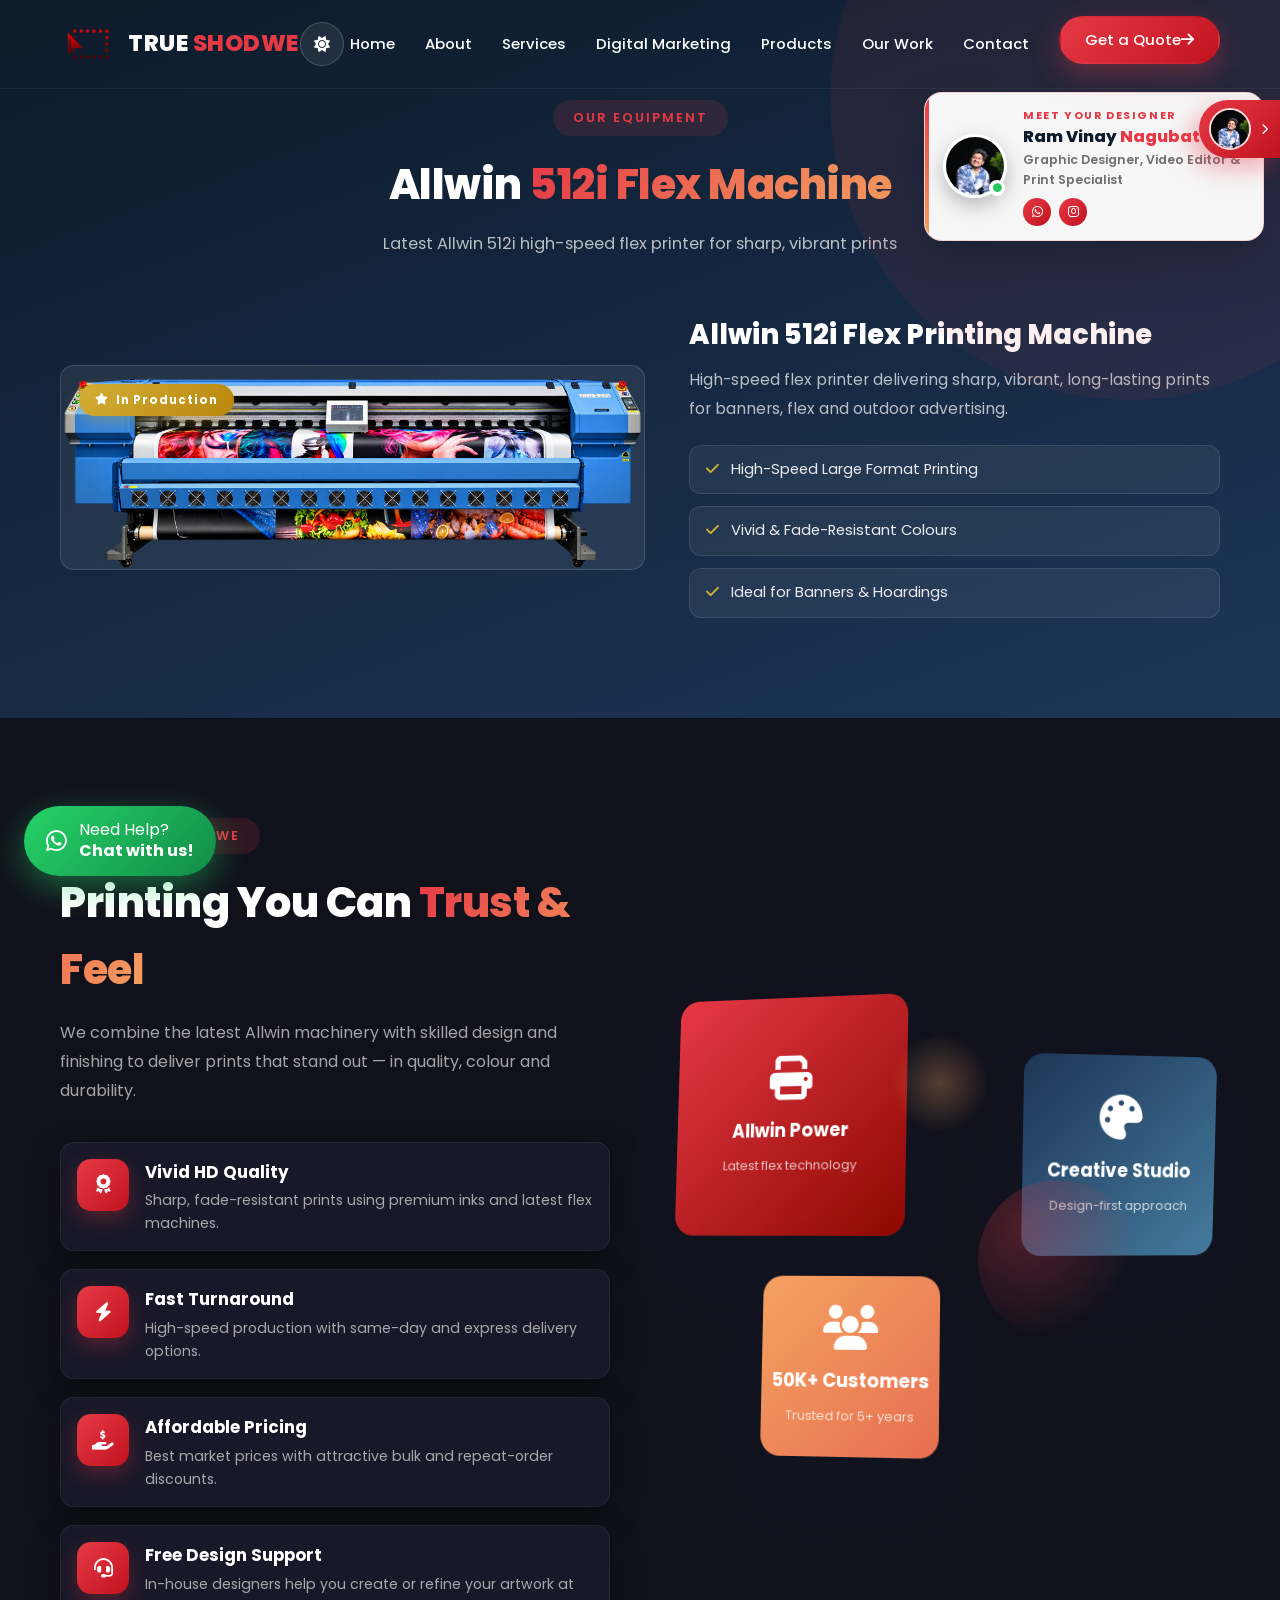
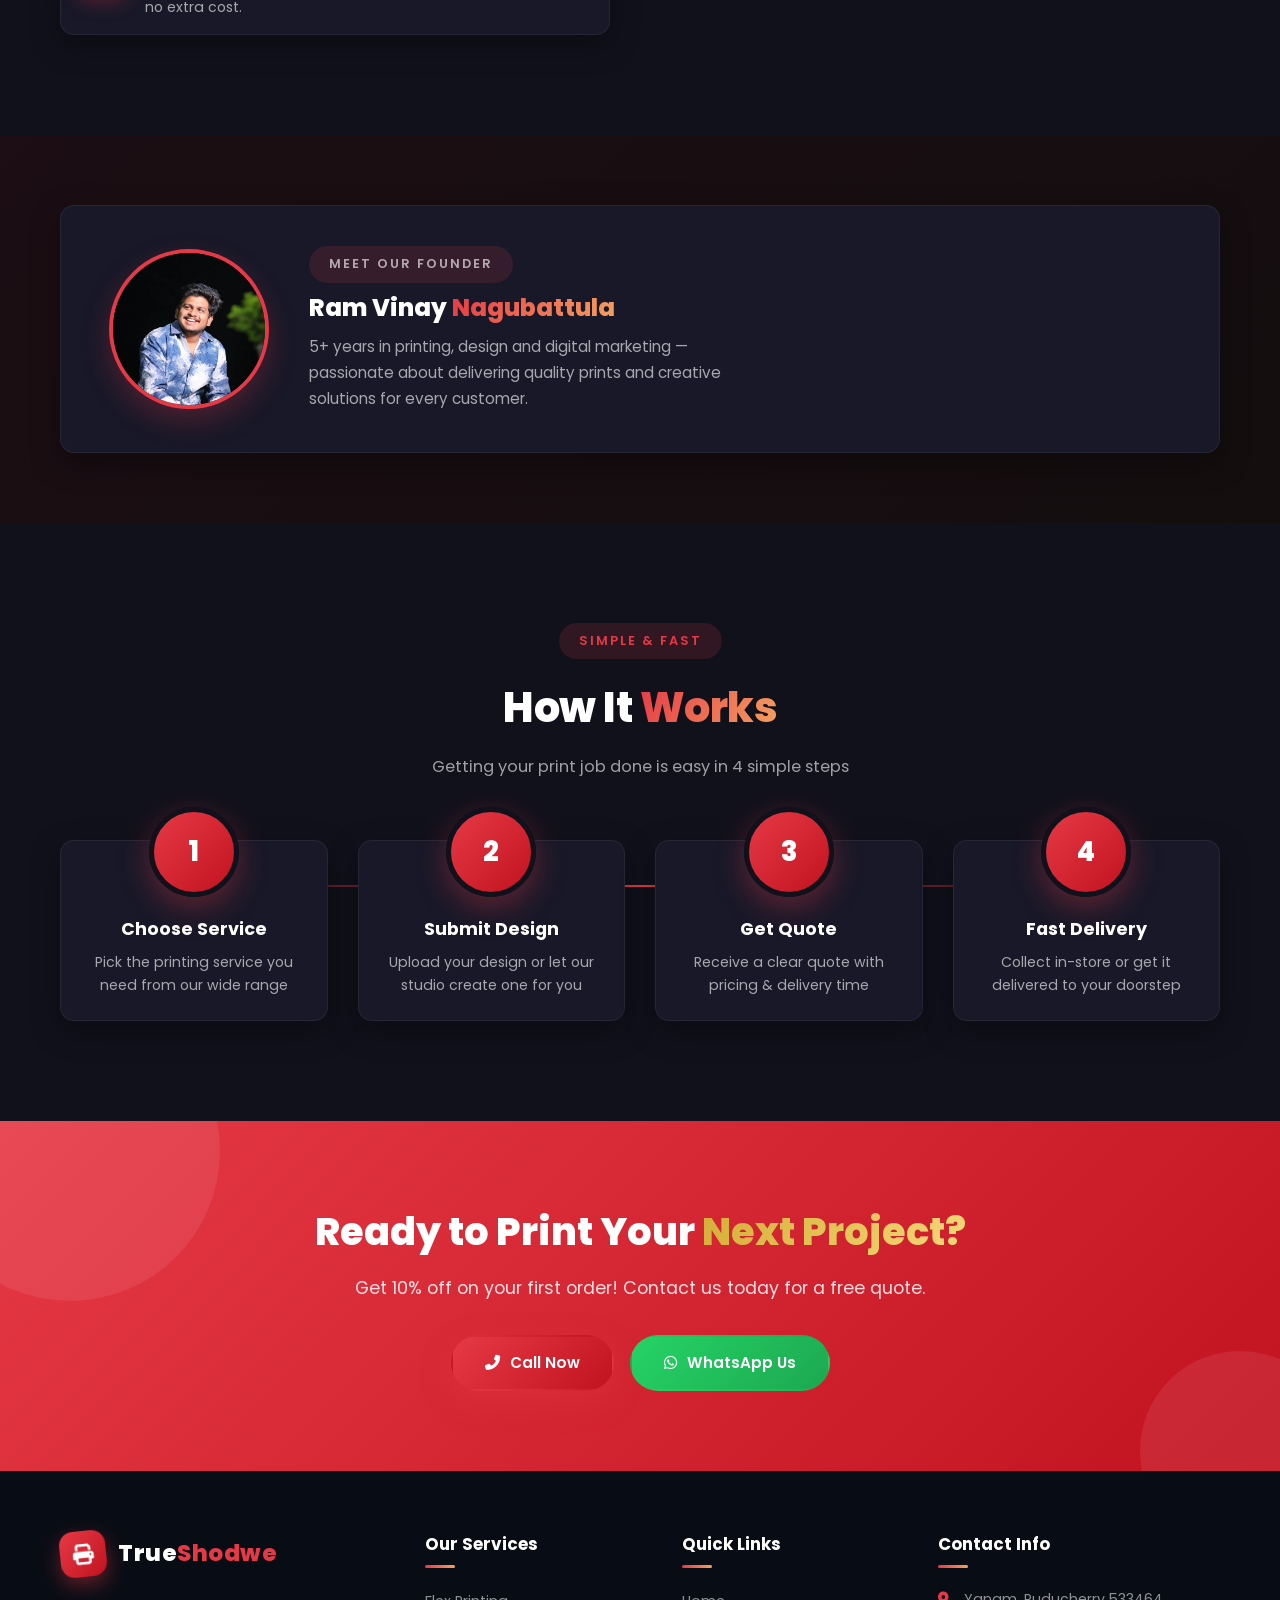
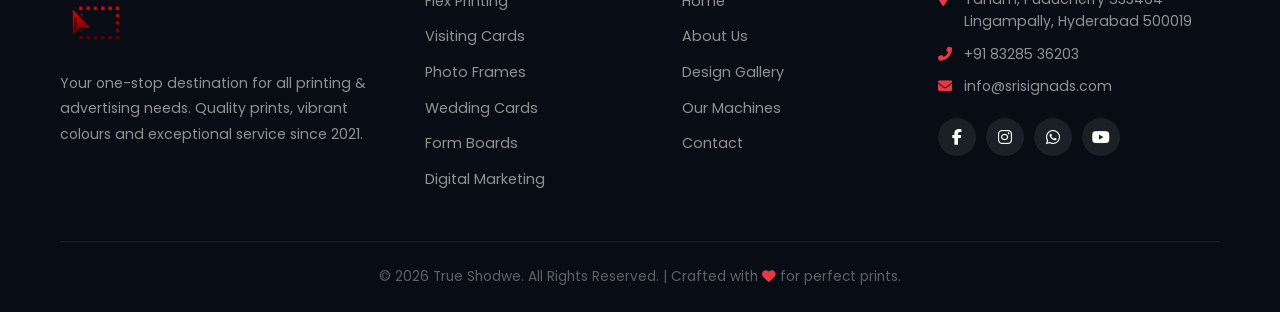
==== commit 2da6c1a5: "Correct brand name spelling to TRUE SHODWE" ====
--- a/about.html
+++ b/about.html
@@ -3,7 +3,7 @@
 <head>
     <meta charset="UTF-8">
     <meta name="viewport" content="width=device-width, initial-scale=1.0">
-    <title>About Us - TRUE SHADOWE</title>
+    <title>About Us - TRUE SHODWE</title>
     <link rel="stylesheet" href="style.css">
     <link rel="preconnect" href="https://fonts.googleapis.com">
     <link rel="preconnect" href="https://fonts.gstatic.com" crossorigin>
@@ -17,8 +17,8 @@
     <nav class="navbar" id="navbar">
         <div class="container nav-container">
             <a href="index.html" class="logo">
-                <img src="images/logo-new.png" alt="TRUE SHADOWE Logo" class="logo-img">
-                <span class="logo-text">TRUE<span> SHADOWE</span></span>
+                <img src="images/logo-new.png" alt="TRUE SHODWE Logo" class="logo-img">
+                <span class="logo-text">TRUE<span> SHODWE</span></span>
             </a>
             <button class="theme-toggle" id="themeToggle" aria-label="Toggle light or dark theme">
                 <i class="fas fa-sun"></i>
@@ -93,7 +93,7 @@
         <div class="container">
             <div class="why-us-grid">
                 <div class="why-us-content">
-                    <span class="section-tag">Why True Shadowe</span>
+                    <span class="section-tag">Why True Shodwe</span>
                     <h2>Printing You Can <span class="grad-text">Trust &amp; Feel</span></h2>
                     <p class="why-us-desc">We combine the latest Allwin machinery with skilled design and finishing to deliver prints that stand out — in quality, colour and durability.</p>
                     <div class="features-list">
@@ -219,9 +219,9 @@
                     <a href="index.html" class="logo footer-logo">
                         <div class="footer-logo-head">
                             <div class="logo-badge"><i class="fas fa-print"></i></div>
-                            <span class="logo-text">True<span>Shadowe</span></span>
-                        </div>
-                        <img src="images/logo-new.png" alt="True Shadowe Logo" class="footer-logo-png">
+                            <span class="logo-text">True<span>Shodwe</span></span>
+                        </div>
+                        <img src="images/logo-new.png" alt="True Shodwe Logo" class="footer-logo-png">
                     </a>
                     <p>Your one-stop destination for all printing &amp; advertising needs. Quality prints, vibrant colours and exceptional service since 2021.</p>
                 </div>
@@ -262,7 +262,7 @@
                 </div>
             </div>
             <div class="footer-bottom">
-                <p>&copy; 2026 True Shadowe. All Rights Reserved. | Crafted with <i class="fas fa-heart"></i> for perfect prints.</p>
+                <p>&copy; 2026 True Shodwe. All Rights Reserved. | Crafted with <i class="fas fa-heart"></i> for perfect prints.</p>
             </div>
         </div>
     </footer>
@@ -273,7 +273,7 @@
     </a>
 
     <!-- Floating WhatsApp -->
-    <a href="https://wa.me/918328536203?text=Hi%20True%20Shadowe%2C%20I%20need%20a%20quote" class="whatsapp-float" target="_blank" aria-label="Chat on WhatsApp">
+    <a href="https://wa.me/918328536203?text=Hi%20True%20Shodwe%2C%20I%20need%20a%20quote" class="whatsapp-float" target="_blank" aria-label="Chat on WhatsApp">
         <div class="whatsapp-float-icon"><i class="fab fa-whatsapp"></i></div>
         <span class="whatsapp-float-text">Need Help?<strong>Chat with us!</strong></span>
     </a>
